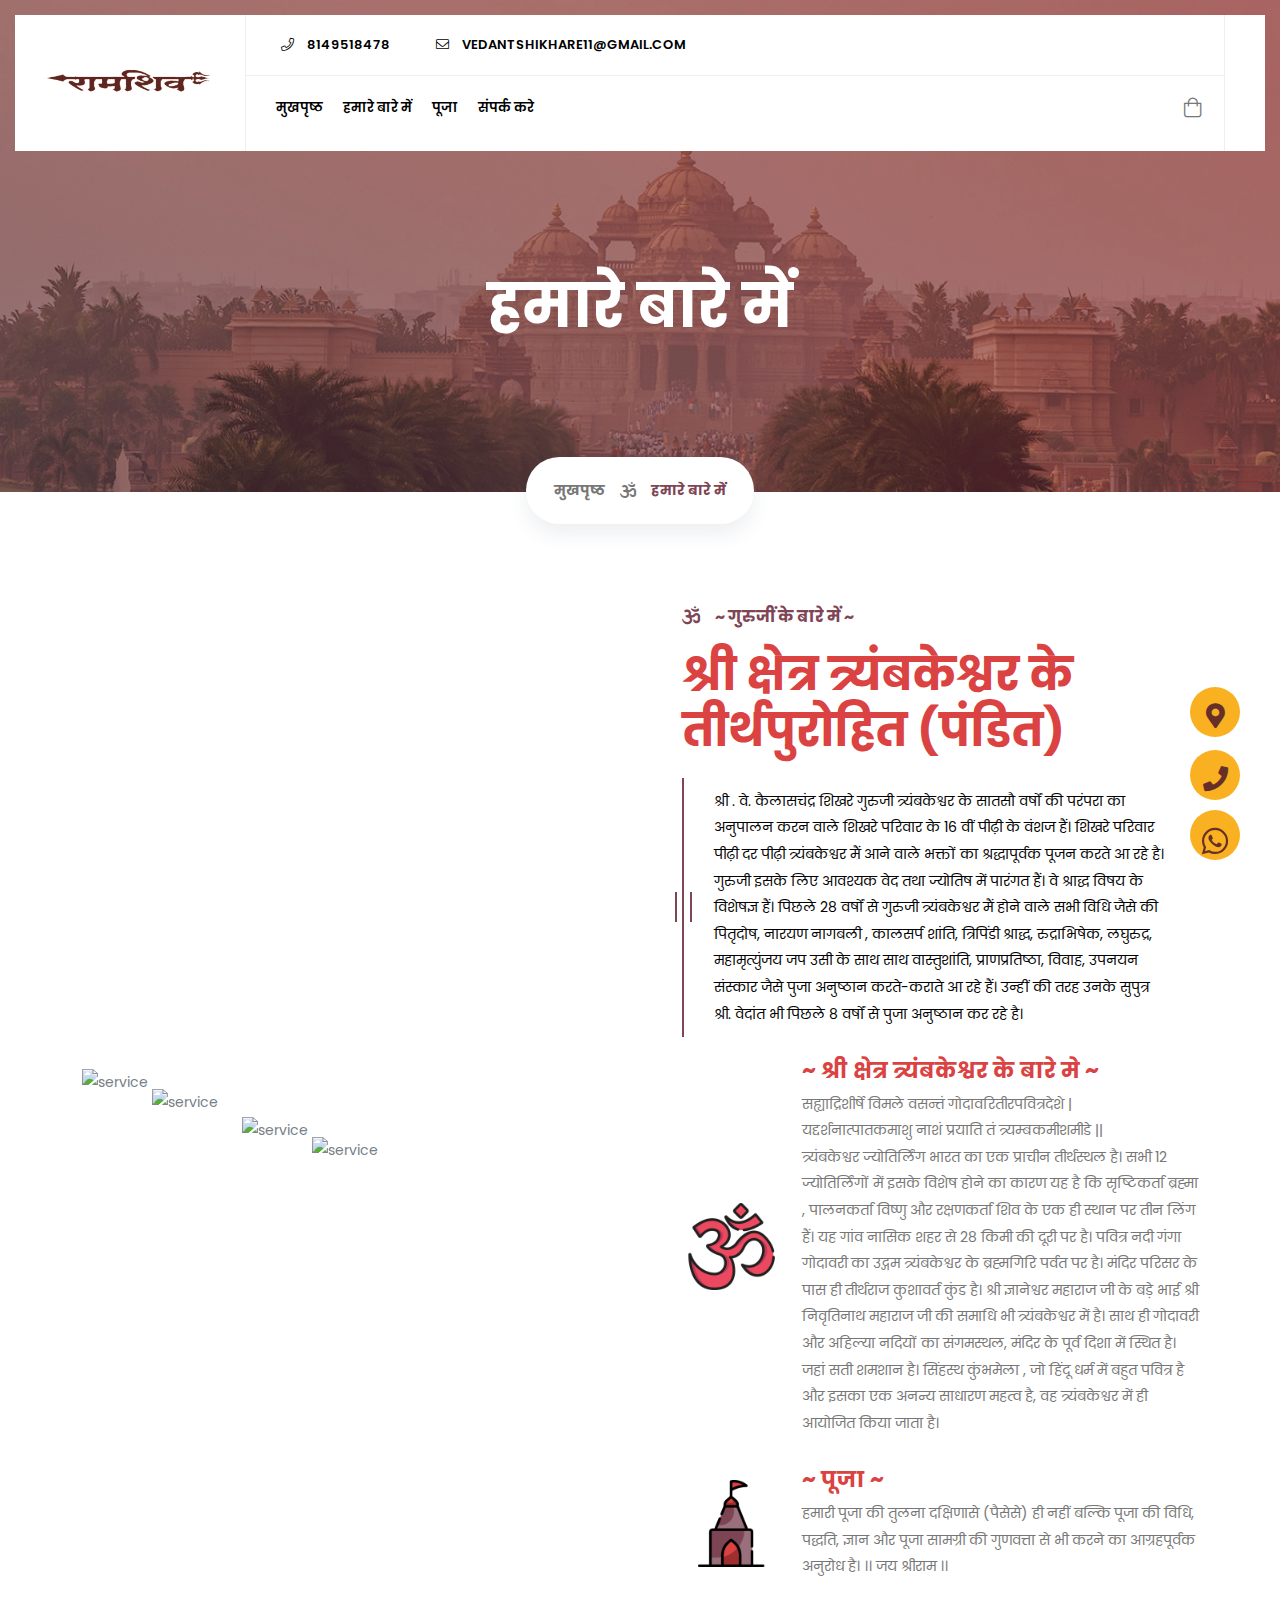
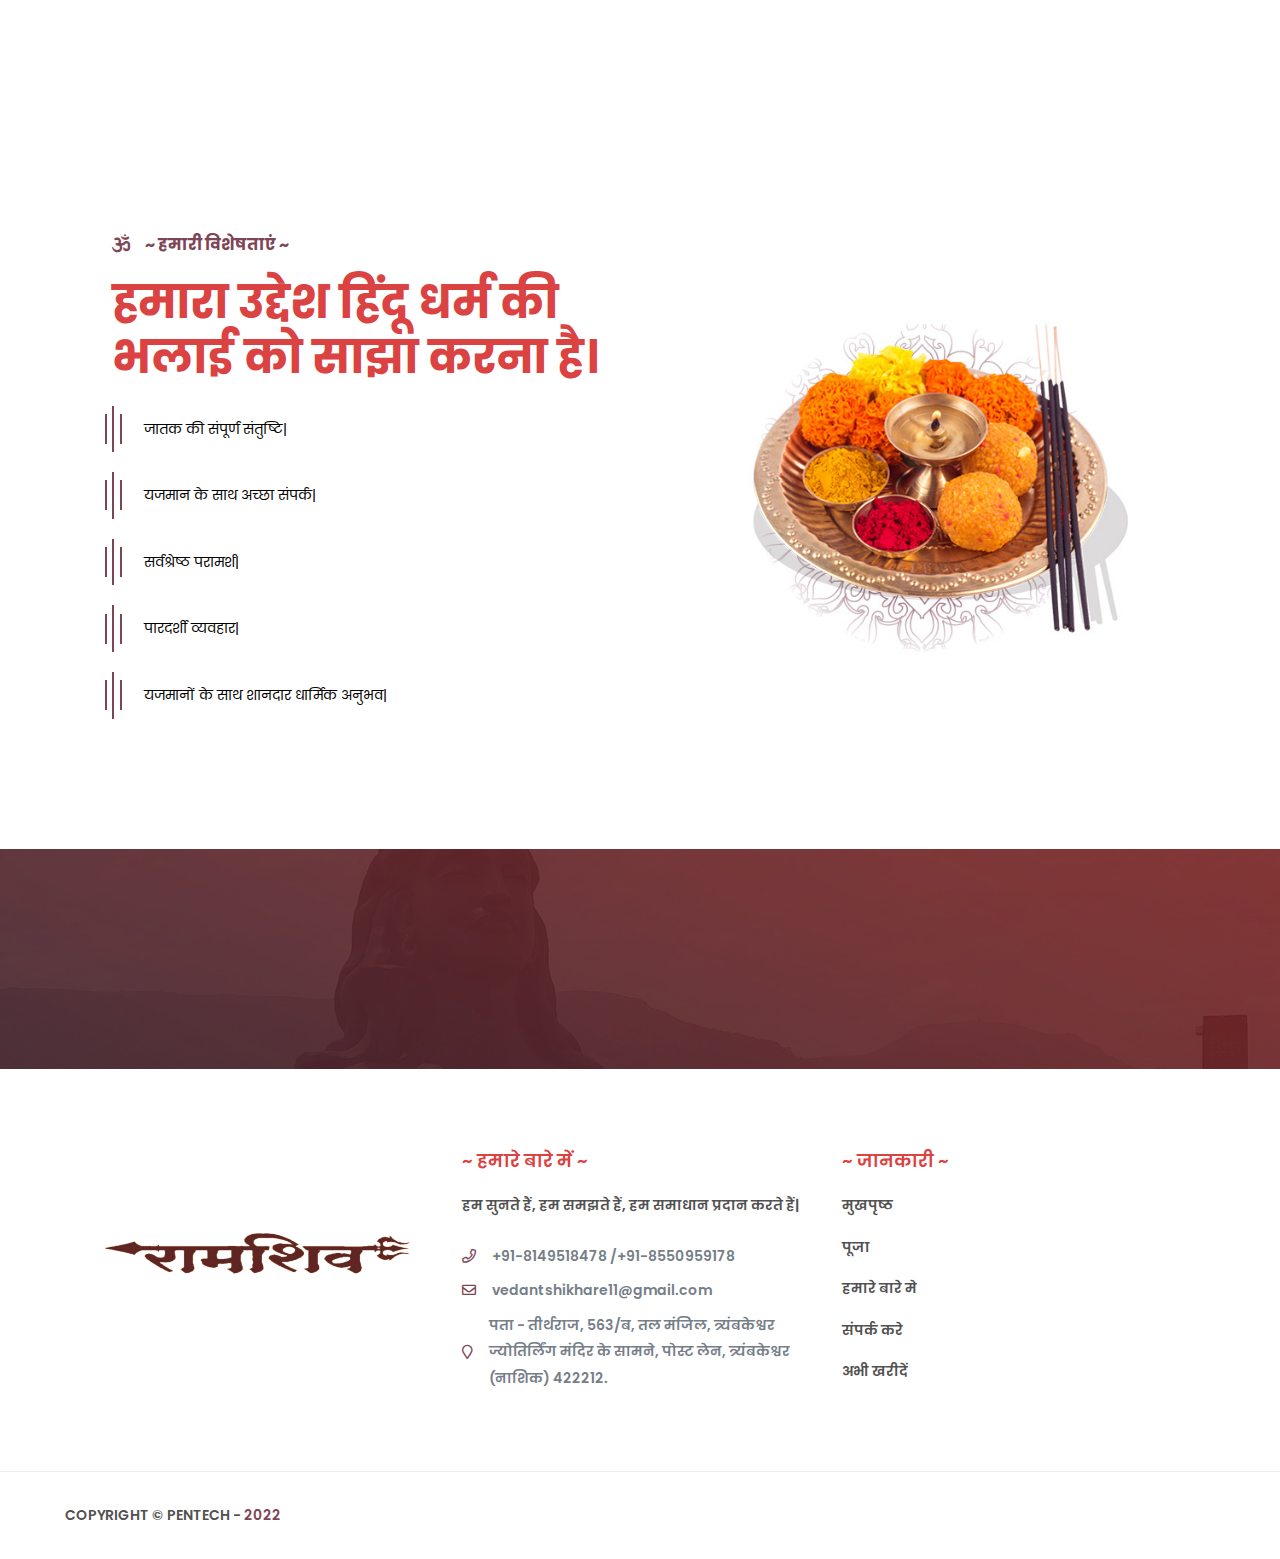
==== about-us.html @ 8e6f9774 "Add files via upload" ====
<!DOCTYPE html>
<html lang="en" dir="ltr">


<!-- Mirrored from metropolitanhost.com/themes/themeforest/html/maharatri/about-us.html by HTTrack Website Copier/3.x [XR&CO'2014], Fri, 28 Jan 2022 17:05:39 GMT -->
<head>

  <meta charset="utf-8">
  <meta name="viewport" content="width=device-width, initial-scale=1.0">
  <title>RamShiv</title>

  <!-- Favicon -->
  <link rel="icon" type="image/png" sizes="32x32" href="favicon.ico">

  <!-- partial:partial/__stylesheets.html -->
  <link rel="stylesheet" href="assets/css/plugins/bootstrap.min.css">
  <link rel="stylesheet" href="assets/css/plugins/animate.min.css">
  <link rel="stylesheet" href="assets/css/plugins/magnific-popup.css">
  <link rel="stylesheet" href="assets/css/plugins/slick.css">
  <link rel="stylesheet" href="assets/css/plugins/slick-theme.css">
  <link rel="stylesheet" href="assets/css/plugins/ion.rangeSlider.min.css">

  <!-- Icon Fonts -->
  <link rel="stylesheet" href="assets/fonts/flaticon/flaticon.css">
  <link rel="stylesheet" href="assets/css/plugins/font-awesome.min.css">
  <!-- Template Style sheet -->
  <link rel="stylesheet" href="assets/css/style.css">
  <link rel="stylesheet" href="assets/css/responsive.css">
  <script type="text/javascript">
    function googleTranslateElementInit() {
      new google.translate.TranslateElement({pageLanguage: 'en',includedLanguages: "hi,en,mr,bn,gu", layout: google.translate.TranslateElement.InlineLayout.SIMPLE}, 'google_translate_element');
    }
    </script>
    
    <script type="text/javascript" src="//translate.google.com/translate_a/element.js?cb=googleTranslateElementInit"></script>
  <!-- partial -->

</head>

<body>

  <!-- Preloader Start -->
  <div class="sigma_preloader">
    <img src="assets/img/indexHead.png" alt="preloader">
  </div>
  <!-- Preloader End -->

  <!-- partial:partial/__quickview.html -->
  <div class="modal fade sigma_quick-view-modal" id="quickViewModal" role="dialog" aria-hidden="true">
    <div class="modal-dialog modal-lg modal-dialog-centered" role="document">
      <div class="modal-content">
        <div class="modal-body">

          <div class="close-btn close-dark close" data-bs-dismiss="modal">
            <span></span>
            <span></span>
          </div>

          <div class="row">
            <div class="col-md-6">
              <div class="sigma_product-single-thumb">
                <img src="assets/img/products/new/1.jpg" alt="product">
              </div>
            </div>
            <div class="col-md-6">

              <div class="sigma_product-single-content">

                <h4 class="entry-title"> Koobay 14" Wooden Trousers Bottom Clips Hangers w Rose Gold. </h4>

                <div class="sigma_product-price">
                  <span>352$</span>
                  <span>245$</span>
                </div>

                <div class="sigma_rating-wrapper">
                  <div class="sigma_rating">
                    <i class="far fa-star active"></i>
                    <i class="far fa-star active"></i>
                    <i class="far fa-star active"></i>
                    <i class="far fa-star active"></i>
                    <i class="far fa-star"></i>
                  </div>
                  <span>255 Reviews</span>
                </div>

                <p> <strong class="me-2">Interested: <span>05</span></strong> <strong>Availablity: <span>In Stock</span></strong> </p>

                <p class="sigma_product-excerpt">All Religious Books are available in Temple Stores. Our mission is to share the Good of Hinduism, Loving, Faith and Serving.</p>

                <form class="sigma_product-atc-form">

                  <div class="sigma_product-variation-wrapper">
                    <div class="sigma_product-radio form-group">
                      <label>
                        <input type="radio" name="size" value="" checked>
                        <span>XS</span>
                      </label>
                      <label>
                        <input type="radio" name="size" value="">
                        <span>S</span>
                      </label>
                      <label>
                        <input type="radio" name="size" value="">
                        <span>M</span>
                      </label>
                      <label>
                        <input type="radio" name="size" value="">
                        <span>L</span>
                      </label>
                      <label>
                        <input type="radio" name="size" value="">
                        <span>XL</span>
                      </label>
                    </div>
                  </div>

                  <div class="qty-outter">
                    <a href="product-single.html" class="sigma_btn-custom secondary">Buy Now</a>
                    <div class="qty-inner">
                      <h6>Qty:</h6>
                      <div class="qty">
                        <span class="qty-subtract"><i class="fa fa-minus"></i></span>
                        <input type="text" name="qty" value="1">
                        <span class="qty-add"><i class="fa fa-plus"></i></span>
                      </div>
                    </div>
                  </div>

                </form>

                <!-- Post Meta Start -->
                <div class="sigma_post-single-meta">
                  <div class="sigma_post-single-meta-item sigma_post-share">
                    <h6>Share</h6>
                    <ul class="sigma_sm">
                      <li>
                        <a href="#">
                          <i class="fab fa-facebook-f"></i>
                        </a>
                      </li>
                      <li>
                        <a href="#">
                          <i class="fab fa-linkedin-in"></i>
                        </a>
                      </li>
                      <li>
                        <a href="#">
                          <i class="fab fa-twitter"></i>
                        </a>
                      </li>
                      <li>
                        <a href="#">
                          <i class="fab fa-youtube"></i>
                        </a>
                      </li>
                    </ul>
                  </div>
                  <div class="sigma_post-single-meta-item">
                    <div class="sigma_product-controls">
                      <a href="#" data-toggle="tooltip" title="Compare"> <i class="far fa-signal-4"></i> </a>
                      <a href="#" data-toggle="tooltip" title="Wishlist"> <i class="far fa-heart"></i> </a>
                    </div>
                  </div>
                </div>
                <!-- Post Meta End -->

              </div>

            </div>
          </div>

        </div>
      </div>
    </div>
  </div>
  <!-- partial -->

  <!-- partial:partia/__mobile-nav.html -->
  <aside class="sigma_aside sigma_aside-left">

    <a class="navbar-brand" href="index.html"> <img src="assets/img/logo.png" alt="logo"> </a>

    <!-- Menu -->
    <li class="menu-item menu-item-has-children d-flex align-items-center">
      <a href="#" class="m-0" id="google_translate_element"></a>
    </li>
    </ul>
  </div>
</div>
<div class="d-flex justify-content-left justify-content-lg-between">
  <ul class="navbar-nav">
    <li class="menu-item">
      <a href="index.html">मुखपृष्ठ</a>
      
    </li>
    <li class="menu-item"> <a href="about-us.html">हमारे बारे मे</a> 
    </li>

    <li class="menu-item">
      <a href="puja.html">पूजा </a>
    </li> 
    <li class="menu-item">
      <a href="contact-us.html">संपर्क करे </a>
    </li>
    <li class="menu-item">
      <a href="https://quicksell.co/s/--/rudraksha/fb6" target="_blank">अभी ख़रीदे </a>
    </li>
   
  </ul>

  </aside>
  <div class="sigma_aside-overlay aside-trigger-left"></div>
  <!-- partial -->

  <!-- partial:partia/__header.html -->
  <header class="sigma_header header-3 can-sticky header-absolute">

    <!-- Middle Header Start -->
    <div class="sigma_header-middle">
      <nav class="navbar">

        <!-- Logo Start -->
        <div class="sigma_logo-wrapper">
          <a class="navbar-brand" href="index.html">
            <img src="assets/img/logo.png" alt="logo">
          </a>
        </div>
        <!-- Logo End -->

        <!-- Menu -->
        <div class="sigma_header-inner">
          <div class="sigma_header-top">
            <div class="sigma_header-top-inner">
              <ul class="sigma_header-top-links">
                <li class="menu-item"> <a href="tel:+918149518478"> <i class="fal fa-phone"></i> 8149518478</a> </li>
                <li class="menu-item"> <a href="vedantshikhare11@gmail.com"> <i class="fal fa-envelope"></i> vedantshikhare11@gmail.com</a> </li>
              </ul>
              
                <li class="menu-item menu-item-has-children d-flex align-items-center">
                  <a href="#" class="m-0" id="google_translate_element"></a>
                </li>
              </ul>
            </div>
          </div>
          <div class="d-flex justify-content-center justify-content-lg-between">
            <ul class="navbar-nav">
              <li class="menu-item">
                <a href="index.html">मुखपृष्ठ</a>
                
              </li>
              <li class="menu-item"> <a href="about-us.html">
                हमारे बारे में</a> 
              </li>
          
              <li class="menu-item">
                <a href="puja.html">पूजा</a>
              </li> 
              <li class="menu-item">
                <a href="contact-us.html">संपर्क करे</a>
              </li>
            </ul>
            <div class="sigma_header-controls style-2 p-0 border-0">
            <ul class="sigma_header-controls-inner pe-3">

              <li class="sigma_header-cart style-2">
                <a href="https://quicksell.co/s/--/rudraksha/fb6" target="_blank"> <i class="fal fa-shopping-bag"></i> </a>
              </li>
            </ul>
          </div>
          </div>
        </div>
        <!-- Controls -->
        <div class="sigma_header-controls style-2">

          <a href="donation.html" class="sigma_btn-custom"> Donate Here</a>

          <ul class="sigma_header-controls-inner">
            <!-- Mobile Toggler -->
            <li class="aside-toggler style-2 aside-trigger-left">
              <span></span>
              <span></span>
              <span></span>
              <span></span>
              <span></span>
              <span></span>
              <span></span>
              <span></span>
              <span></span>
            </li>
          </ul>

        </div>

      </nav>
    </div>
    <!-- Middle Header End -->

  </header>
  <!-- partial -->


  <!-- partial:partia/__subheader.html -->
  <div class="sigma_subheader dark-overlay dark-overlay-2" style="background-image: url(assets/img/subheader.jpg)">

    <div class="container">
      <div class="sigma_subheader-inner">
        <div class="sigma_subheader-text">
          <h1>हमारे बारे में</h1>
        </div>
        <nav aria-label="breadcrumb">
          <ol class="breadcrumb">
            <li class="breadcrumb-item"><a class="btn-link" href="#">मुखपृष्ठ</a></li>
            <li class="breadcrumb-item active" aria-current="page">हमारे बारे में</li>
          </ol>
        </nav>
      </div>
    </div>

  </div>
  <!-- partial -->

  <!-- About Start -->
  <section class="section">
    <div class="container">

      <div class="row align-items-center">
        <div class="col-lg-6 d-none d-lg-block">
          <div class="sigma_img-box">
            <div class="row">
              <div class="col-lg-6">
                <img src="assets/img/service/details/2.jpg" alt="service">
                <img class="ms-0" src="assets/img/service/details/t2.jpeg" alt="service">
              </div>
              <div class="col-lg-6 mt-0 mt-lg-5">
                <img src="assets/img/service/details/t1.jpeg" alt="service">
                <img class="ms-0" src="assets/img/service/details/t4.jpeg" alt="service">
              </div>
              <!-- <div class="col-lg-6 mt-0 mt-lg-5">
                <img src="assets/img/service/details/t5.jpeg" alt="service">
                <img class="ms-0" src="assets/img/service/details/t6.jpeg" alt="service">
              </div>
              <div class="col-lg-6 mt-0 mt-lg-5">
                <img src="assets/img/service/details/t7.jpeg" alt="service">
                <img class="ms-0" src="assets/img/service/details/t8.jpeg" alt="service">
              </div>
              <div class="col-lg-6 mt-0 mt-lg-5">
                <img src="assets/img/service/details/t8.jpeg" alt="service">
                <img class="ms-0" src="assets/img/service/details/t9.jpeg" alt="service">
              </div>
              <div class="col-lg-6 mt-0 mt-lg-5">
                <img src="assets/img/service/details/t10.jpeg" alt="service">
                <img class="ms-0" src="assets/img/service/details/2.jpg" alt="service">
              </div> -->
            </div>
          </div>
        </div>
        <div class="col-lg-6">
          <div class="me-lg-30">
            <div class="section-title mb-0 text-start">
              <p class="subtitle">~ गुरुजीं के बारे में ~</p>
              <h4 class="title">श्री क्षेत्र त्र्यंबकेश्वर के तीर्थपुरोहित (पंडित)
              </h4>
            </div>
            <p class="blockquote bg-transparent">श्री . वे. कैलासचंद्र शिखरे गुरुजी त्र्यंबकेश्वर के सातसौ वर्षों की परंपरा का अनुपालन करन वाले शिखरे परिवार के 16 वीं पीढ़ी के वंशज हैं। 
                                                 शिखरे परिवार पीढ़ी दर पीढ़ी त्र्यंबकेश्वर मैं आने वाले भक्तों का श्रद्धापूर्वक पूजन करते आ रहे है। 
                                                 गुरुजी इसके लिए आवश्यक वेद  तथा ज्योतिष में पारंगत हैं। वे श्राद्ध विषय के विशेषज्ञ हैं। 
                                                 पिछले 28 वर्षों से गुरुजी त्र्यंबकेश्वर मैं होने वाले सभी विधि जैसे की पितृदोष, नारयण नागबली , कालसर्प शांति, त्रिपिंडी श्राद्ध, रुद्राभिषेक, लघुरुद्र, महामृत्युंजय जप उसी के साथ साथ वास्तुशांति, प्राणप्रतिष्ठा, विवाह, उपनयन संस्कार जैसे पुजा अनुष्ठान करते-कराते आ रहे हैं। उन्हीं की तरह उनके सुपुत्र श्री. वेदांत भी पिछले 8 वर्षों से पुजा अनुष्ठान कर रहे है। </p>
            <div class="sigma_icon-block icon-block-3">
              <div class="icon-wrapper">
                <img src="assets/img/textures/icons/1.png" alt="">
              </div>
              <div class="sigma_icon-block-content">
                <h5> ~ श्री क्षेत्र त्र्यंबकेश्वर के बारे मे ~ </h5>
                <p>सह्याद्रिशीर्षे विमले वसन्तं गोदावरितीरपवित्रदेशे |</p>
                <p>यद्दर्शनात्पातकमाशु नाशं प्रयाति तं त्र्यम्बकमीशमीडे ||</p>
                <p>त्र्यंबकेश्वर ज्योतिर्लिंग भारत का एक प्राचीन तीर्थस्थल है। सभी 12 ज्योतिर्लिंगों में इसके विशेष होने का कारण यह है कि सृष्टिकर्ता ब्रह्मा , पालनकर्ता विष्णु और रक्षणकर्ता शिव के एक  ही स्थान पर तीन लिंग हैं। यह गांव नासिक शहर से 28 किमी की दूरी  पर है। पवित्र  नदी गंगा गोदावरी का उद्गम त्र्यंबकेश्वर के ब्रह्मगिरि पर्वत पर है।  मंदिर परिसर के पास ही  तीर्थराज कुशावर्त कुंड है।  श्री ज्ञानेश्वर महाराज जी के बड़े भाई श्री निवृतिनाथ महाराज जी की समाधि भी त्र्यंबकेश्वर में है। साथ ही गोदावरी और अहिल्या नदियों का संगमस्थल,  मंदिर के पूर्व दिशा में स्थित है। जहां सती शमशान है। सिंहस्थ कुंभमेला , जो हिंदू धर्म में बहुत पवित्र है और इसका एक अनन्य साधारण महत्व है, वह त्र्यंबकेश्वर में ही आयोजित किया जाता है।
                </p>
              </div>
            </div>
            <div class="sigma_icon-block icon-block-3">
              <div class="icon-wrapper">
                <img src="assets/img/textures/icons/2.png" alt="">
              </div>
              <div class="sigma_icon-block-content">
                <h5> ~ पूजा ~ </h5>
                <p>
                  हमारी पूजा की तुलना दक्षिणासे (पैसेसे) ही नहीं बल्कि पूजा की  विधि, पद्धति, ज्ञान और पूजा सामग्री की गुणवत्ता से भी करने का आग्रहपूर्वक अनुरोध है। 
                  ।। जय श्रीराम ।।
                   </p>
              </div>
            </div>
          </div>
        </div>
      </div>

    </div>
  </section>
  <!-- About End -->

  <!-- History Start -->
 <!-- <div class="section light-bg">
    <div class="container">

      <div class="sigma_timeline">

        <div class="row g-0 justify-content-end justify-content-md-around align-items-start sigma_timeline-nodes">
          <div class="col-12 col-md-5 order-3 order-md-1 sigma_timeline-content">
            <h4>Some Important Life Lessons From Bhagwat Gita</h4>
            <p>Temple is a place where Hindu worship our Bhagwan Ram, Shiva, Vishnu, Krishna etc. Proin eget tortor industry's standard dummy text ever since the 1500s, when an unknown printer took a galley of type, People ask questions related to Hinduism.
              specimen book. </p>
          </div>
          <div class="col-2 col-sm-1 px-md-3 order-2 sigma_timeline-image text-md-center">
            <i class="far fa-circle"></i>
          </div>
          <div class="col-12 col-md-5 order-1 order-md-3 pb-3 sigma_timeline-date">
            <span>2019</span><br><span class="sigma_timeline-month">JUN 1</span>
          </div>
        </div>
        <div class="row g-0 justify-content-end justify-content-md-around align-items-start sigma_timeline-nodes">
          <div class="col-12 col-md-5 order-3 order-md-1 sigma_timeline-content">
            <h4>People ask questions related to Hinduism</h4>
            <p>People ask questions related to Hinduism. Temple is a place where Hindu worship our Bhagwan Ram, Shiva, Vishnu, Krishna etc. Proin eget tortor industry's standard dummy text ever since the 1500s, when an unknown</p>
          </div>
          <div class="col-2 col-sm-1 px-md-3 order-2 sigma_timeline-image text-md-center">
            <i class="far fa-circle"></i>
          </div>
          <div class="col-12 col-md-5 order-1 order-md-3 pb-3 sigma_timeline-date">
            <span>2020</span><br><span class="sigma_timeline-month">JUN 1</span>
          </div>
        </div>
        <div class="row g-0 justify-content-end justify-content-md-around align-items-start sigma_timeline-nodes">
          <div class="col-12 col-md-5 order-3 order-md-1 sigma_timeline-content">
            <h4>Some Important Life Lessons From Bhagwat Gita</h4>
            <p>Temple is a place where Hindu worship our Bhagwan Ram, Shiva, Vishnu, Krishna etc. Proin eget tortor industry's standard dummy text ever since the 1500s, when an unknown printer took a galley of type, People ask questions related to Hinduism.
              specimen book. </p>
          </div>
          <div class="col-2 col-sm-1 px-md-3 order-2 sigma_timeline-image text-md-center">
            <i class="far fa-circle"></i>
          </div>
          <div class="col-12 col-md-5 order-1 order-md-3 pb-3 sigma_timeline-date">
            <span>2022</span><br><span class="sigma_timeline-month">JUN 1</span>
          </div>
        </div>
        <div class="row g-0 justify-content-end justify-content-md-around align-items-start sigma_timeline-nodes">
          <div class="col-12 col-md-5 order-3 order-md-1 sigma_timeline-content">
            <h4>People ask questions related to Hinduism</h4>
            <p>People ask questions related to Hinduism. Temple is a place where Hindu worship our Bhagwan Ram, Shiva, Vishnu, Krishna etc. Proin eget tortor industry's standard dummy text ever since the 1500s, when an unknown</p>
          </div>
          <div class="col-2 col-sm-1 px-md-3 order-2 sigma_timeline-image text-md-center">
            <i class="far fa-circle"></i>
          </div>
          <div class="col-12 col-md-5 order-1 order-md-3 pb-3 sigma_timeline-date">
            <span>2022</span><br><span class="sigma_timeline-month">JUN 1</span>
          </div>
        </div>

      </div>

    </div>
  </div>-->
  <!-- History End -->

  <!-- About Start -->
  <section class="section">
    <div class="container">

      <div class="row align-items-center">

        <div class="col-lg-6">
          <div class="me-lg-30">
            <div class="section-title mb-0 text-start">
              <p class="subtitle">~ हमारी विशेषताएं ~</p>
              <h4 class="title">
                हमारा उद्देश हिंदू धर्म की भलाई को साझा करना है।</h4>
            </div>
            <p class="blockquote bg-transparent"> जातक की संपूर्ण संतुष्टि| </p>
            <p class="blockquote bg-transparent"> यजमान के साथ अच्छा संपर्क| </p>
            <p class="blockquote bg-transparent"> सर्वश्रेष्ठ परामर्श| </p>
            <p class="blockquote bg-transparent"> पारदर्शी व्यवहार| </p>
            <p class="blockquote bg-transparent"> यजमानों के साथ शानदार धार्मिक अनुभव| </p>

            <!-- <ul class="nav nav-tabs" id="myTab" role="tablist">
              <li class="nav-item">
                <a class="nav-link active" id="home-tab" data-bs-toggle="tab" href="#home" role="tab" aria-controls="home" aria-selected="true"> <i class="fas fa-tshirt"></i> ~ पुजन अनुष्ठान के लिए लगन वाले धार्मिक वस्त्र ~ </a>
              </li> -->
             <!-- <li class="nav-item">
                <a class="nav-link" id="profile-tab" data-bs-toggle="tab" href="#profile" role="tab" aria-controls="profile" aria-selected="false"> <i class="far fa-church"></i> Temple</a>
              </li>
              <li class="nav-item">
                <a class="nav-link" id="contact-tab" data-bs-toggle="tab" href="#contact" role="tab" aria-controls="contact" aria-selected="false"> <i class="far fa-user"></i> Pandit</a>
              </li>-->
            <!-- </ul> -->

            <!-- <div class="tab-content" id="myTabContent">
              <div class="tab-pane fade show active" id="home" role="tabpanel" aria-labelledby="home-tab">
                <p>
                
                <p><b>पुरुषों के लिए - धोती, टॉवेल, अंडरवेअर, बनियान (धोती सफेद होनी चाहिए ।)</b> </p> 
                <p><b>महिलाओ के लिए - साड़ी, पेटिकोट, ब्लाउज़ (साड़ी का रंग काला या सफेद न हों ।)</b> </p>
                </p>
              </div> -->
             <!--<div class="tab-pane fade" id="profile" role="tabpanel" aria-labelledby="profile-tab">
                <p>
                  Our mission is to share the Good of Hinduism, Loving, Faith and Serving. People ask questions related to Hinduism. Temple is a place where Hindu worship our Bhagwan Ram, Shiva, Vishnu, Krishna etc. Proin eget tortor industry's standard dummy text ever
                </p>
              </div>
              <div class="tab-pane fade" id="contact" role="tabpanel" aria-labelledby="contact-tab">
                <p>
                  Our mission is to share the Good of Hinduism, Loving, Faith and Serving. People ask questions related to Hinduism. Temple is a place where Hindu worship our Bhagwan Ram, Shiva, Vishnu, Krishna etc. Proin eget tortor industry's standard dummy text ever
                </p>
              </div>--> 
            <!-- </div> -->

          </div>
        </div>

        <div class="col-lg-6">
          <img src="assets/img/about.jpg" alt="about">
        </div>

      </div>

    </div>
  </section>
  <!-- About End -->

  <!-- Form Start -->
 <div class="section dark-overlay dark-overlay-3 bg-cover bg-center bg-norepeat" style="background-image: url(assets/img/bg1.jpg)">
    <div class="container">
      <div class="row align-items-center">
        <div class="col-lg-6 mb-lg-30">
          <form method="post">
          <!--  <div class="form-row">
              <div class="col-lg-6">
                <div class="form-group">
                  <i class="far fa-user"></i>
                  <input type="text" class="form-control transparent" placeholder="First Name" name="fname" value="">
                </div>
              </div>
              <div class="col-lg-6">
                <div class="form-group">
                  <i class="far fa-user"></i>
                  <input type="text" class="form-control transparent" placeholder="Last Name" name="lname" value="">
                </div>
              </div>
              <div class="col-lg-6">
                <div class="form-group">
                  <i class="far fa-pencil"></i>
                  <input type="text" class="form-control transparent" placeholder="Subject" name="subject" value="">
                </div>
              </div>
              <div class="col-lg-6">
                <div class="form-group">
                  <i class="far fa-envelope"></i>
                  <input type="text" class="form-control transparent" placeholder="Email Address" name="email" value="">
                </div>
              </div>
              <div class="col-lg-12">
                <div class="form-group">
                  <textarea name="message" class="form-control transparent" placeholder="Enter Message" rows="4"></textarea>
                </div>
              </div>
              <div class="col-lg-12">
                <button type="submit" class="sigma_btn-custom d-block w-100" name="button"> Get a Quote <i class="far fa-arrow-right"></i> </button>
              </div>
            </div>-->
          </form>
        </div>
       <!-- <div class="col-lg-6">
          <div class="row">
            <div class="col-lg-6">
              <div class="sigma_client">
                <img src="assets/img/clients/1.png" alt="client">
              </div>
            </div>
            <div class="col-lg-6">
              <div class="sigma_client">
                <img src="assets/img/clients/2.png" alt="client">
              </div>
            </div>
            <div class="col-lg-6">
              <div class="sigma_client">
                <img src="assets/img/clients/3.png" alt="client">
              </div>
            </div>
            <div class="col-lg-6">
              <div class="sigma_client">
                <img src="assets/img/clients/4.png" alt="client">
              </div>
            </div>
            <div class="col-lg-6">
              <div class="sigma_client">
                <img src="assets/img/clients/5.png" alt="client">
              </div>
            </div>
            <div class="col-lg-6">
              <div class="sigma_client">
                <img src="assets/img/clients/6.png" alt="client">
              </div>
            </div>
          </div>
        </div>-->
      </div>
    </div>
  </div>
  <!-- Form End -->

  <!-- Blog Start -->

  <!-- Blog End -->

  <!-- partial:partia/__footer.html -->
  <footer class="sigma_footer footer-2">

    <!-- Middle Footer -->
    <div class="sigma_footer-middle">
      <div class="container">
        <div class="row">
          <div class="col-xl-4 col-lg-4 col-md-2 col-sm-12 footer-widget widget-recent-posts">
            <div class="sigma_footer-logo">
              <img src="assets/img/logo.png" alt="logo">
            </div>
          </div>
          <div class="col-xl-4 col-lg-4 col-md-4 col-sm-12 footer-widget">
            <h5 class="widget-title">~ हमारे बारे में ~</h5>
            <p class="mb-4">हम सुनते हैं, हम समझते हैं, हम समाधान प्रदान करते हैं| </p>
            <div class="d-flex align-items-center justify-content-md-start justify-content-center">
              <i class="far fa-phone custom-primary me-3"></i>
              <span>+91-8149518478 / </span>
                <span> +91-8550959178</span>
            </div>
            <div class="d-flex align-items-center justify-content-md-start justify-content-center mt-2">
              <i class="far fa-envelope custom-primary me-3"></i>
              <span>vedantshikhare11@gmail.com</span>
            </div>
            <div class="d-flex align-items-center justify-content-md-start justify-content-center mt-2">
              <i class="far fa-map-marker custom-primary me-3"></i>
              <span>पता -
                तीर्थराज, 563/ब, तल मंजिल,
                त्र्यंबकेश्वर ज्योतिर्लिंग मंदिर के सामने,
                पोस्ट लेन, त्र्यंबकेश्वर (नाशिक)
                422212.
                </span>
            </div>
          </div>
          <div class="col-xl-2 col-lg-2 col-md-4 col-sm-12 footer-widget">
            <h5 class="widget-title">
             ~ जानकारी ~</h5>
            <ul>
              <li> <a href="index.html">मुखपृष्ठ</a> </li>
              <li> <a href="puja.html">पूजा</a> </li>
              <li> <a href="about-us.html">हमारे बारे मे</a> </li>
              <li> <a href="contact-us.html">संपर्क करे</a> </li>
              <li> <a href="https://quicksell.co/s/--/rudraksha/fb6" target="_blank">
                अभी खरीदें</a> </li>
            </ul>
          </div>
          
        </div>
      </div>
    </div>

    <!-- Footer Bottom -->
    <div class="sigma_footer-bottom">
      <div class="container-fluid">
        <div class="sigma_footer-copyright">
          <p> Copyright © Pentech - <a href="#" class="custom-primary">2022</a> </p>
        </div>
       <!-- <ul class="sigma_sm square light">
          <li>
            <a href="#">
              <i class="fab fa-facebook-f"></i>
            </a>
          </li>
          <li>
            <a href="#">
              <i class="fab fa-linkedin-in"></i>
            </a>
          </li>
          <li>
            <a href="#">
              <i class="fab fa-twitter"></i>
            </a>
          </li>
          <li>
            <a href="#">
              <i class="fab fa-youtube"></i>
            </a>
          </li>
        </ul>-->
      </div>
    </div>

  </footer>
  <!-- partial -->

  <!-- partial:partia/__scripts.html -->
  <script src="assets/js/plugins/jquery-3.4.1.min.js"></script>
  <script src="assets/js/plugins/popper.min.js"></script>
  <script src="assets/js/plugins/bootstrap.min.js"></script>
  <script src="assets/js/plugins/imagesloaded.min.js"></script>
  <script src="assets/js/plugins/jquery.magnific-popup.min.js"></script>
  <script src="assets/js/plugins/jquery.countdown.min.js"></script>
  <script src="assets/js/plugins/jquery.waypoints.min.js"></script>
  <script src="assets/js/plugins/jquery.counterup.min.js"></script>
  <script src="assets/js/plugins/jquery.zoom.min.js"></script>
  <script src="assets/js/plugins/jquery.inview.min.js"></script>
  <script src="assets/js/plugins/jquery.event.move.js"></script>
  <script src="assets/js/plugins/wow.min.js"></script>
  <script src="assets/js/plugins/isotope.pkgd.min.js"></script>
  <script src="assets/js/plugins/slick.min.js"></script>
  <script src="assets/js/plugins/ion.rangeSlider.min.js"></script>

  <script src="assets/js/main.js"></script>
  <!-- partial -->
  <a href='https://www.google.com/maps/place/Ramshiv+Pooja+Kendra/@19.9349672,73.5306073,16z/data=!4m5!3m4!1s0x3bddf5924b88662f:0x3f232b637b468028!8m2!3d19.9329749!4d73.5307652?hl=en-in' class="float2" target="_blank">
    <i class="fas fa-map-marker-alt my-float"></i>
    </a> 
     
  <a href='tel:+91-8149518478' class="float1" target="_blank">
    <i class="fas fa-phone my-float"></i>
    </a> 
  <a href='https://wa.me/+91-8149518478' class="float" target="_blank">
    <i class="fab fa-whatsapp my-float"></i>
    <!-- <i class="fab fa-whatsapp my-float"></i> -->
    <script>
      function gotowhatsapp() {
          
          var name = document.getElementById("name").value;
          var email = document.getElementById("email").value;
          var message = document.getElementById("message").value;
          var url = "https://wa.me/+918149518478?text=" 
          + "Name : " + name + "%0a"
          + "Email : " + email + "%0a"
          + "Message : " + message ;
      
          window.open(url, '_blank').focus();
      }
      </script>
</body>


<!-- Mirrored from metropolitanhost.com/themes/themeforest/html/maharatri/about-us.html by HTTrack Website Copier/3.x [XR&CO'2014], Fri, 28 Jan 2022 17:05:43 GMT -->
</html>
---- assets/css/plugins/ion.rangeSlider.min.css ----
/*!Ion.RangeSlider, 2.3.1, © Denis Ineshin, 2010 - 2019, IonDen.com, Build date: 2019-12-19 16:51:02*/.irs{position:relative;display:block;-webkit-touch-callout:none;-webkit-user-select:none;-khtml-user-select:none;-moz-user-select:none;-ms-user-select:none;user-select:none;font-size:12px;font-family:Arial,sans-serif}.irs-line{position:relative;display:block;overflow:hidden;outline:none !important}.irs-bar{position:absolute;display:block;left:0;width:0}.irs-shadow{position:absolute;display:none;left:0;width:0}.irs-handle{position:absolute;display:block;box-sizing:border-box;cursor:default;z-index:1}.irs-handle.type_last{z-index:2}.irs-min,.irs-max{position:absolute;display:block;cursor:default}.irs-min{left:0}.irs-max{right:0}.irs-from,.irs-to,.irs-single{position:absolute;display:block;top:0;left:0;cursor:default;white-space:nowrap}.irs-grid{position:absolute;display:none;bottom:0;left:0;width:100%;height:20px}.irs-with-grid .irs-grid{display:block}.irs-grid-pol{position:absolute;top:0;left:0;width:1px;height:8px;background:#000}.irs-grid-pol.small{height:4px}.irs-grid-text{position:absolute;bottom:0;left:0;white-space:nowrap;text-align:center;font-size:9px;line-height:9px;padding:0 3px;color:#000}.irs-disable-mask{position:absolute;display:block;top:0;left:-1%;width:102%;height:100%;cursor:default;background:rgba(0,0,0,0);z-index:2}.lt-ie9 .irs-disable-mask{background:#000;filter:alpha(opacity=0);cursor:not-allowed}.irs-disabled{opacity:.4}.irs-hidden-input{position:absolute !important;display:block !important;top:0 !important;left:0 !important;width:0 !important;height:0 !important;font-size:0 !important;line-height:0 !important;padding:0 !important;margin:0 !important;overflow:hidden;outline:none !important;z-index:-9999 !important;background:none !important;border-style:solid !important;border-color:transparent !important}.irs--flat{height:40px}.irs--flat.irs-with-grid{height:60px}.irs--flat .irs-line{top:25px;height:12px;background-color:#e1e4e9;border-radius:4px}.irs--flat .irs-bar{top:25px;height:12px;background-color:#ed5565}.irs--flat .irs-bar--single{border-radius:4px 0 0 4px}.irs--flat .irs-shadow{height:1px;bottom:16px;background-color:#e1e4e9}.irs--flat .irs-handle{top:22px;width:16px;height:18px;background-color:transparent}.irs--flat .irs-handle>i:first-child{position:absolute;display:block;top:0;left:50%;width:2px;height:100%;margin-left:-1px;background-color:#da4453}.irs--flat .irs-handle.state_hover>i:first-child,.irs--flat .irs-handle:hover>i:first-child{background-color:#a43540}.irs--flat .irs-min,.irs--flat .irs-max{top:0;padding:1px 3px;color:#999;font-size:10px;line-height:1.333;text-shadow:none;background-color:#e1e4e9;border-radius:4px}.irs--flat .irs-from,.irs--flat .irs-to,.irs--flat .irs-single{color:white;font-size:10px;line-height:1.333;text-shadow:none;padding:1px 5px;background-color:#ed5565;border-radius:4px}.irs--flat .irs-from:before,.irs--flat .irs-to:before,.irs--flat .irs-single:before{position:absolute;display:block;content:"";bottom:-6px;left:50%;width:0;height:0;margin-left:-3px;overflow:hidden;border:3px solid transparent;border-top-color:#ed5565}.irs--flat .irs-grid-pol{background-color:#e1e4e9}.irs--flat .irs-grid-text{color:#999}.irs--big{height:55px}.irs--big.irs-with-grid{height:70px}.irs--big .irs-line{top:33px;height:12px;background-color:white;background:linear-gradient(to bottom, #ddd -50%, white 150%);border:1px solid #ccc;border-radius:12px}.irs--big .irs-bar{top:33px;height:12px;background-color:#92bce0;border:1px solid #428bca;background:linear-gradient(to bottom, #ffffff 0%, #428bca 30%, #b9d4ec 100%);box-shadow:inset 0 0 1px 1px rgba(255,255,255,0.5)}.irs--big .irs-bar--single{border-radius:12px 0 0 12px}.irs--big .irs-shadow{height:1px;bottom:16px;background-color:rgba(66,139,202,0.5)}.irs--big .irs-handle{top:25px;width:30px;height:30px;border:1px solid rgba(0,0,0,0.3);background-color:#cbcfd5;background:linear-gradient(to bottom, white 0%, #B4B9BE 30%, white 100%);box-shadow:1px 1px 2px rgba(0,0,0,0.2),inset 0 0 3px 1px white;border-radius:30px}.irs--big .irs-handle.state_hover,.irs--big .irs-handle:hover{border-color:rgba(0,0,0,0.45);background-color:#939ba7;background:linear-gradient(to bottom, white 0%, #919BA5 30%, white 100%)}.irs--big .irs-min,.irs--big .irs-max{top:0;padding:1px 5px;color:white;text-shadow:none;background-color:#9f9f9f;border-radius:3px}.irs--big .irs-from,.irs--big .irs-to,.irs--big .irs-single{color:white;text-shadow:none;padding:1px 5px;background-color:#428bca;background:linear-gradient(to bottom, #428bca 0%, #3071a9 100%);border-radius:3px}.irs--big .irs-grid-pol{background-color:#428bca}.irs--big .irs-grid-text{color:#428bca}.irs--modern{height:55px}.irs--modern.irs-with-grid{height:55px}.irs--modern .irs-line{top:25px;height:5px;background-color:#d1d6e0;background:linear-gradient(to bottom, #e0e4ea 0%, #d1d6e0 100%);border:1px solid #a3adc1;border-bottom-width:0;border-radius:5px}.irs--modern .irs-bar{top:25px;height:5px;background:#20b426;background:linear-gradient(to bottom, #20b426 0%, #18891d 100%)}.irs--modern .irs-bar--single{border-radius:5px 0 0 5px}.irs--modern .irs-shadow{height:1px;bottom:21px;background-color:rgba(209,214,224,0.5)}.irs--modern .irs-handle{top:37px;width:12px;height:13px;border:1px solid #a3adc1;border-top-width:0;box-shadow:1px 1px 1px rgba(0,0,0,0.1);border-radius:0 0 3px 3px}.irs--modern .irs-handle>i:nth-child(1){position:absolute;display:block;top:-4px;left:1px;width:6px;height:6px;border:1px solid #a3adc1;background:white;transform:rotate(45deg)}.irs--modern .irs-handle>i:nth-child(2){position:absolute;display:block;box-sizing:border-box;top:0;left:0;width:10px;height:12px;background:#e9e6e6;background:linear-gradient(to bottom, white 0%, #e9e6e6 100%);border-radius:0 0 3px 3px}.irs--modern .irs-handle>i:nth-child(3){position:absolute;display:block;box-sizing:border-box;top:3px;left:3px;width:4px;height:5px;border-left:1px solid #a3adc1;border-right:1px solid #a3adc1}.irs--modern .irs-handle.state_hover,.irs--modern .irs-handle:hover{border-color:#7685a2;background:#c3c7cd;background:linear-gradient(to bottom, #ffffff 0%, #919ba5 30%, #ffffff 100%)}.irs--modern .irs-handle.state_hover>i:nth-child(1),.irs--modern .irs-handle:hover>i:nth-child(1){border-color:#7685a2}.irs--modern .irs-handle.state_hover>i:nth-child(3),.irs--modern .irs-handle:hover>i:nth-child(3){border-color:#48536a}.irs--modern .irs-min,.irs--modern .irs-max{top:0;font-size:10px;line-height:1.333;text-shadow:none;padding:1px 5px;color:white;background-color:#d1d6e0;border-radius:5px}.irs--modern .irs-from,.irs--modern .irs-to,.irs--modern .irs-single{font-size:10px;line-height:1.333;text-shadow:none;padding:1px 5px;background-color:#20b426;color:white;border-radius:5px}.irs--modern .irs-from:before,.irs--modern .irs-to:before,.irs--modern .irs-single:before{position:absolute;display:block;content:"";bottom:-6px;left:50%;width:0;height:0;margin-left:-3px;overflow:hidden;border:3px solid transparent;border-top-color:#20b426}.irs--modern .irs-grid{height:25px}.irs--modern .irs-grid-pol{background-color:#dedede}.irs--modern .irs-grid-text{color:silver;font-size:13px}.irs--sharp{height:50px;font-size:12px;line-height:1}.irs--sharp.irs-with-grid{height:57px}.irs--sharp .irs-line{top:30px;height:2px;background-color:black;border-radius:2px}.irs--sharp .irs-bar{top:30px;height:2px;background-color:#ee22fa}.irs--sharp .irs-bar--single{border-radius:2px 0 0 2px}.irs--sharp .irs-shadow{height:1px;bottom:21px;background-color:rgba(0,0,0,0.5)}.irs--sharp .irs-handle{top:25px;width:10px;height:10px;background-color:#a804b2}.irs--sharp .irs-handle>i:first-child{position:absolute;display:block;top:100%;left:0;width:0;height:0;border:5px solid transparent;border-top-color:#a804b2}.irs--sharp .irs-handle.state_hover,.irs--sharp .irs-handle:hover{background-color:black}.irs--sharp .irs-handle.state_hover>i:first-child,.irs--sharp .irs-handle:hover>i:first-child{border-top-color:black}.irs--sharp .irs-min,.irs--sharp .irs-max{color:white;font-size:14px;line-height:1;top:0;padding:3px 4px;opacity:.4;background-color:#a804b2;border-radius:2px}.irs--sharp .irs-from,.irs--sharp .irs-to,.irs--sharp .irs-single{font-size:14px;line-height:1;text-shadow:none;padding:3px 4px;background-color:#a804b2;color:white;border-radius:2px}.irs--sharp .irs-from:before,.irs--sharp .irs-to:before,.irs--sharp .irs-single:before{position:absolute;display:block;content:"";bottom:-6px;left:50%;width:0;height:0;margin-left:-3px;overflow:hidden;border:3px solid transparent;border-top-color:#a804b2}.irs--sharp .irs-grid{height:25px}.irs--sharp .irs-grid-pol{background-color:#dedede}.irs--sharp .irs-grid-text{color:silver;font-size:13px}.irs--round{height:50px}.irs--round.irs-with-grid{height:65px}.irs--round .irs-line{top:36px;height:4px;background-color:#dee4ec;border-radius:4px}.irs--round .irs-bar{top:36px;height:4px;background-color:#006cfa}.irs--round .irs-bar--single{border-radius:4px 0 0 4px}.irs--round .irs-shadow{height:4px;bottom:21px;background-color:rgba(222,228,236,0.5)}.irs--round .irs-handle{top:26px;width:24px;height:24px;border:4px solid #006cfa;background-color:white;border-radius:24px;box-shadow:0 1px 3px rgba(0,0,255,0.3)}.irs--round .irs-handle.state_hover,.irs--round .irs-handle:hover{background-color:#f0f6ff}.irs--round .irs-min,.irs--round .irs-max{color:#333;font-size:14px;line-height:1;top:0;padding:3px 5px;background-color:rgba(0,0,0,0.1);border-radius:4px}.irs--round .irs-from,.irs--round .irs-to,.irs--round .irs-single{font-size:14px;line-height:1;text-shadow:none;padding:3px 5px;background-color:#006cfa;color:white;border-radius:4px}.irs--round .irs-from:before,.irs--round .irs-to:before,.irs--round .irs-single:before{position:absolute;display:block;content:"";bottom:-6px;left:50%;width:0;height:0;margin-left:-3px;overflow:hidden;border:3px solid transparent;border-top-color:#006cfa}.irs--round .irs-grid{height:25px}.irs--round .irs-grid-pol{background-color:#dedede}.irs--round .irs-grid-text{color:silver;font-size:13px}.irs--square{height:50px}.irs--square.irs-with-grid{height:60px}.irs--square .irs-line{top:31px;height:4px;background-color:#dedede}.irs--square .irs-bar{top:31px;height:4px;background-color:black}.irs--square .irs-shadow{height:2px;bottom:21px;background-color:#dedede}.irs--square .irs-handle{top:25px;width:16px;height:16px;border:3px solid black;background-color:white;-webkit-transform:rotate(45deg);-ms-transform:rotate(45deg);transform:rotate(45deg)}.irs--square .irs-handle.state_hover,.irs--square .irs-handle:hover{background-color:#f0f6ff}.irs--square .irs-min,.irs--square .irs-max{color:#333;font-size:14px;line-height:1;top:0;padding:3px 5px;background-color:rgba(0,0,0,0.1)}.irs--square .irs-from,.irs--square .irs-to,.irs--square .irs-single{font-size:14px;line-height:1;text-shadow:none;padding:3px 5px;background-color:black;color:white}.irs--square .irs-grid{height:25px}.irs--square .irs-grid-pol{background-color:#dedede}.irs--square .irs-grid-text{color:silver;font-size:11px}
---- assets/fonts/flaticon/flaticon.css ----
@font-face {
    font-family: "flaticon";
    src: url("flaticon47a4.ttf?a42ae1a0b8569344fb5efbd38fc61441") format("truetype"),
url("flaticon47a4.woff?a42ae1a0b8569344fb5efbd38fc61441") format("woff"),
url("flaticon47a4.woff2?a42ae1a0b8569344fb5efbd38fc61441") format("woff2"),
url("flaticon47a4.eot?a42ae1a0b8569344fb5efbd38fc61441#iefix") format("embedded-opentype"),
url("flaticon47a4.svg?a42ae1a0b8569344fb5efbd38fc61441#flaticon") format("svg");
}

i[class^="flaticon-"]:before, 
i[class*=" flaticon-"]:before,
span[class^="flaticon-"]:before, 
span[class*=" flaticon-"]:before {
    font-family: flaticon !important;
    font-style: normal;
    font-weight: normal !important;
    font-variant: normal;
    text-transform: none;
    line-height: 1;
    -webkit-font-smoothing: antialiased;
    -moz-osx-font-smoothing: grayscale;
}

.flaticon-like:before {
    content: "\f101";
}
.flaticon-heart:before {
    content: "\f102";
}
.flaticon-right-quote:before {
    content: "\f103";
}
.flaticon-call:before {
    content: "\f104";
}
.flaticon-email:before {
    content: "\f105";
}
.flaticon-magnifying-glass:before {
    content: "\f106";
}
.flaticon-hindu-wedding:before {
    content: "\f107";
}
.flaticon-hindu-wedding-1:before {
    content: "\f108";
}
.flaticon-temple:before {
    content: "\f109";
}
.flaticon-powder:before {
    content: "\f10a";
}
.flaticon-hindu:before {
    content: "\f10b";
}
.flaticon-hindu-1:before {
    content: "\f10c";
}
.flaticon-ganesha:before {
    content: "\f10d";
}
.flaticon-surya:before {
    content: "\f10e";
}
.flaticon-pooja:before {
    content: "\f10f";
}
.flaticon-bhogi:before {
    content: "\f110";
}
.flaticon-arti:before {
    content: "\f111";
}
.flaticon-mehndi:before {
    content: "\f112";
}
.flaticon-coin:before {
    content: "\f113";
}
.flaticon-hindu-2:before {
    content: "\f114";
}
.flaticon-india:before {
    content: "\f115";
}
.flaticon-cow:before {
    content: "\f116";
}
.flaticon-powder-1:before {
    content: "\f117";
}
.flaticon-location:before {
    content: "\f118";
}
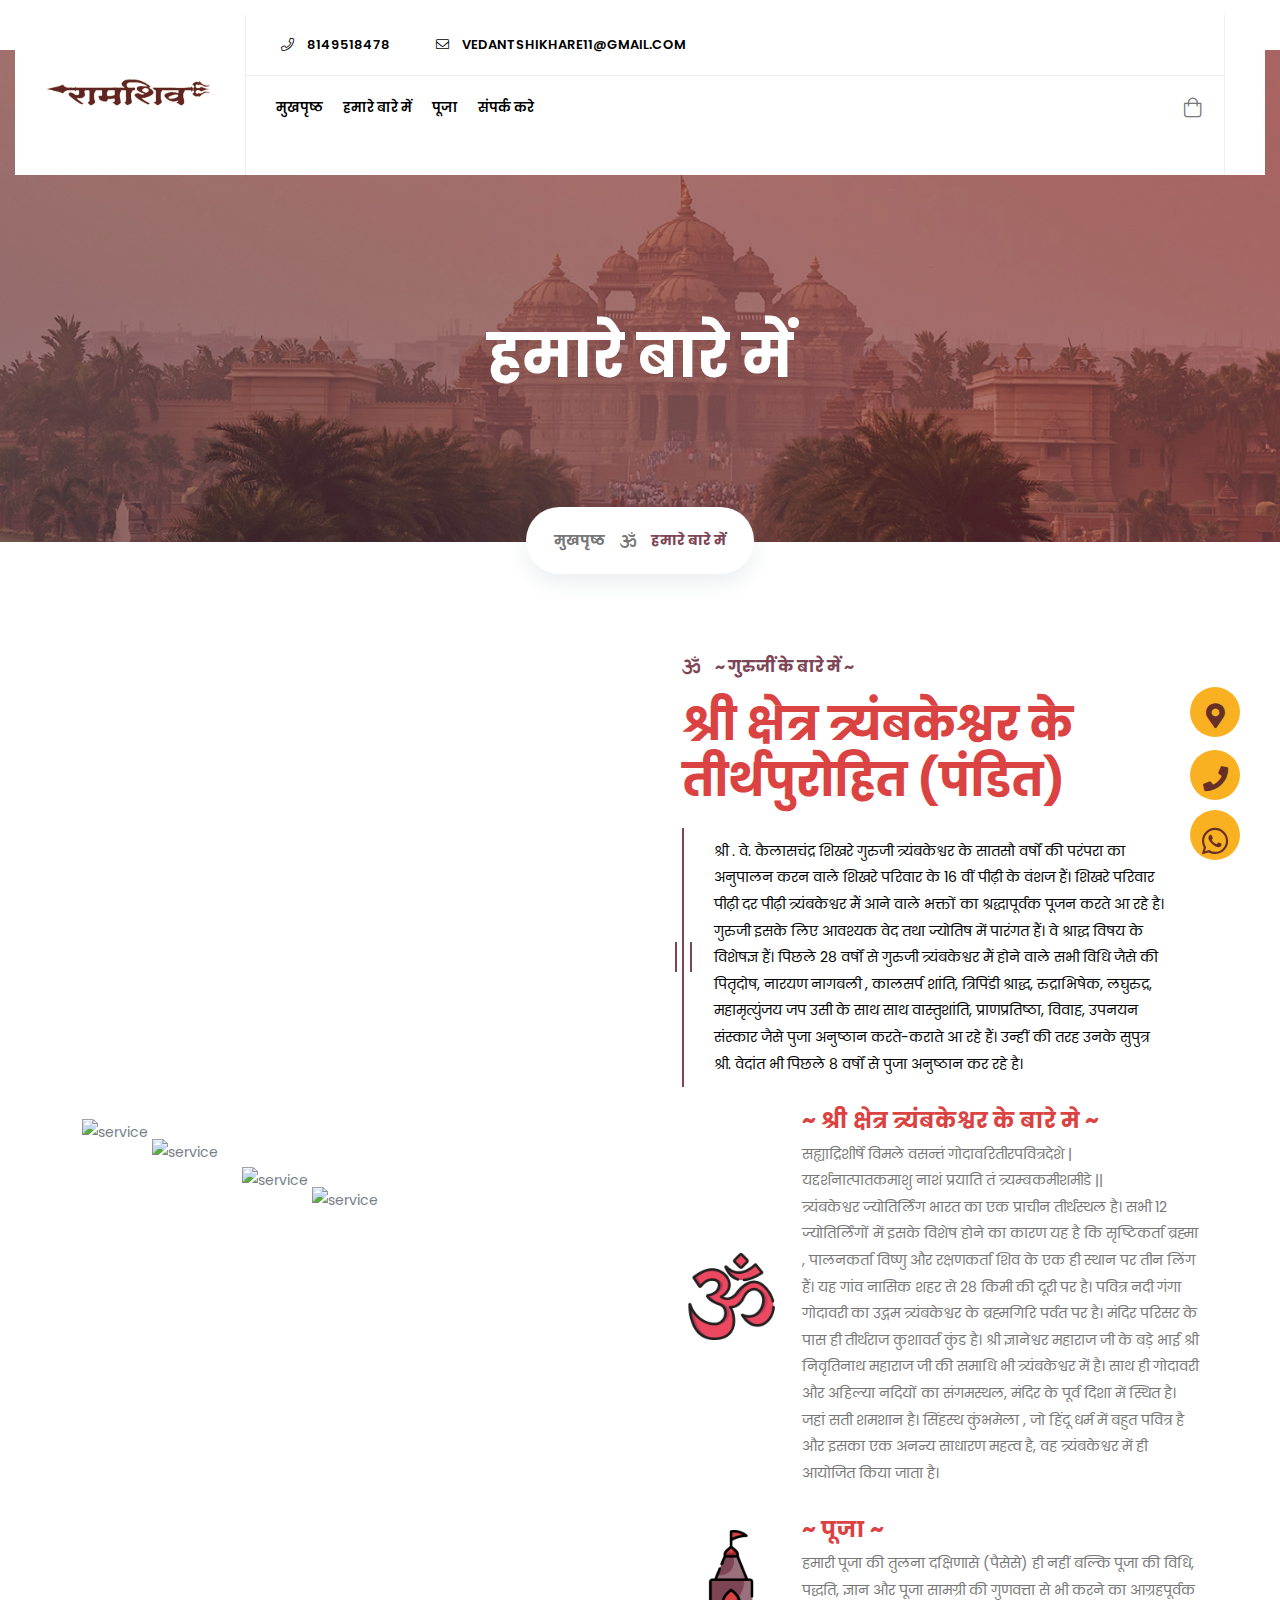
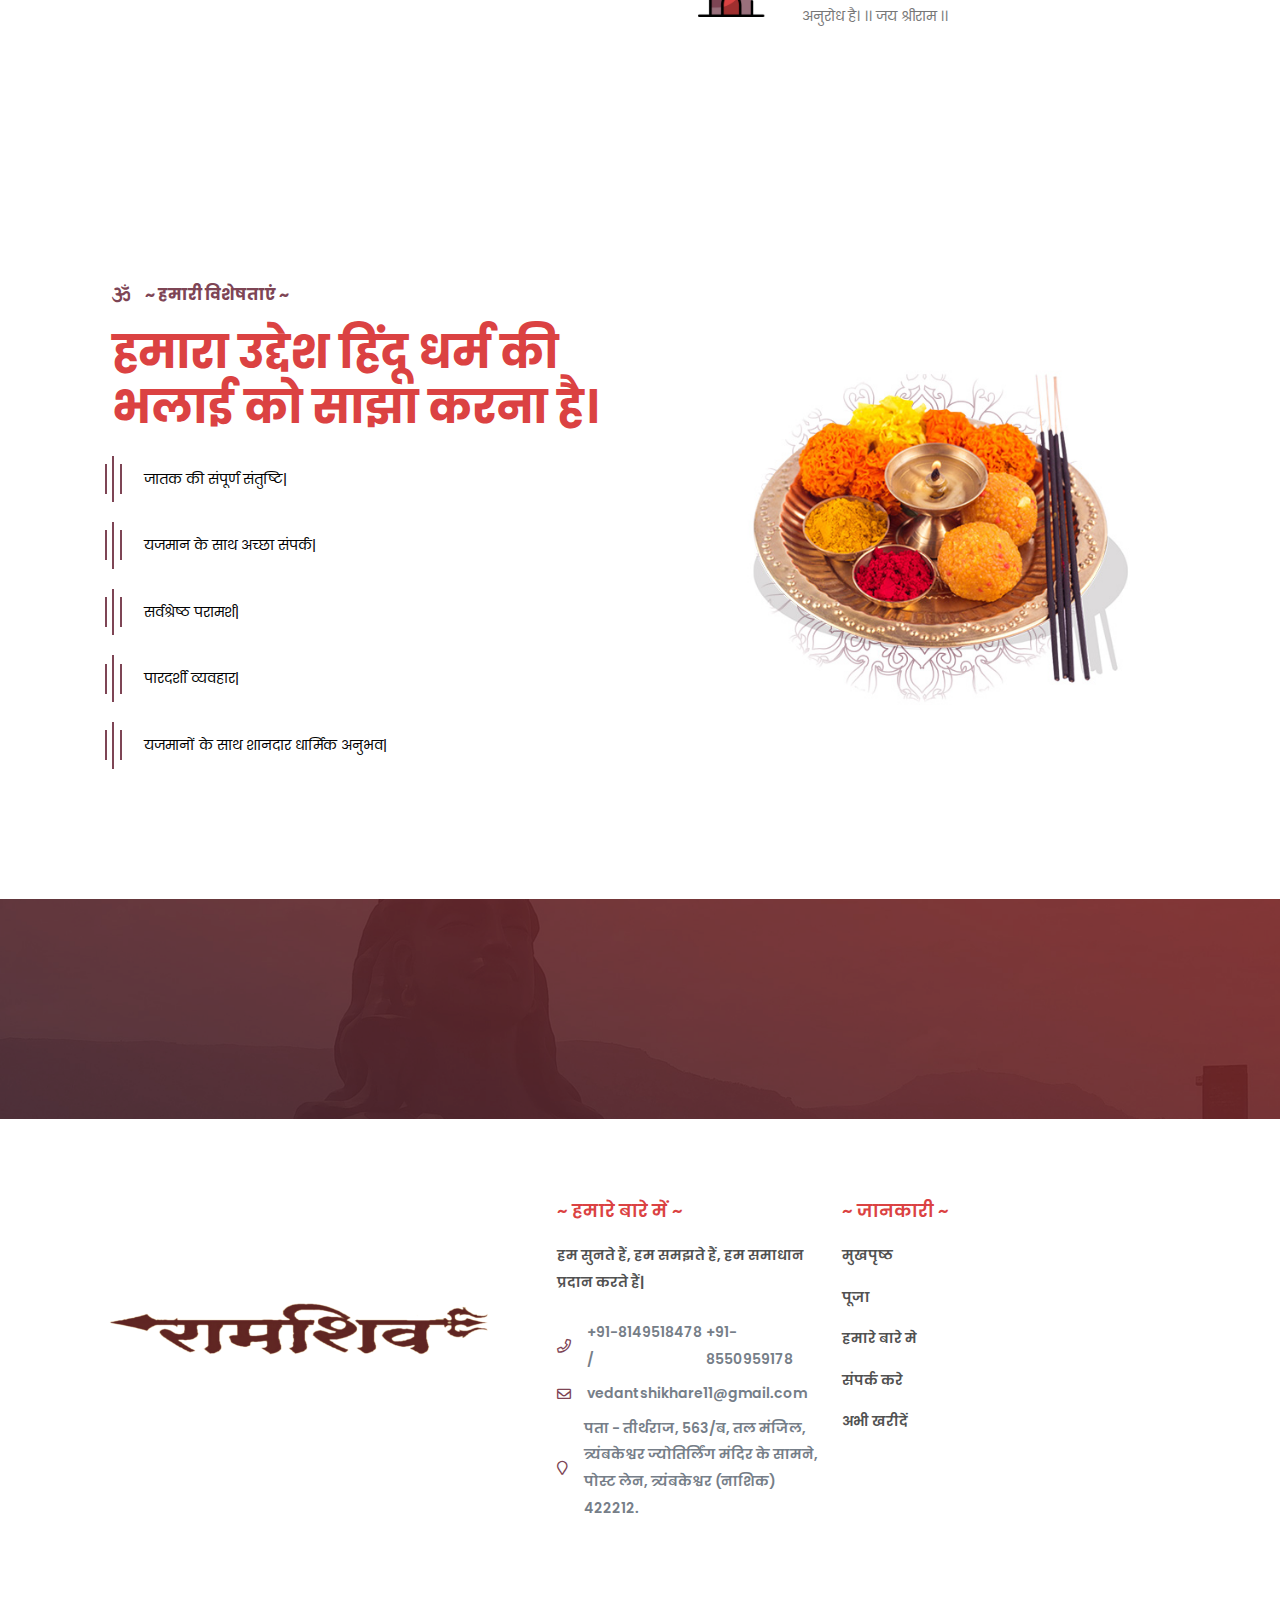
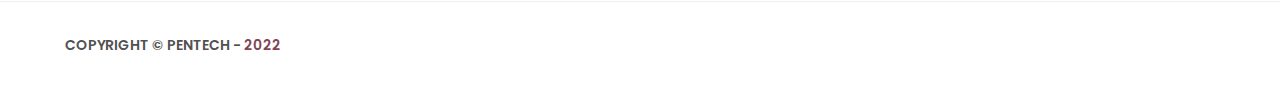
==== commit 3387ecaf: "Add files via upload" ====
--- a/about-us.html
+++ b/about-us.html
@@ -179,7 +179,7 @@
   <!-- partial:partia/__mobile-nav.html -->
   <aside class="sigma_aside sigma_aside-left">
 
-    <a class="navbar-brand" href="index.html"> <img src="assets/img/logo.png" alt="logo"> </a>
+    <a class="navbar-brand" href="index.html"> <img src="assets/img/logo.png" alt="logo" style="height: 140px;"> </a>
 
     <!-- Menu -->
     <li class="menu-item menu-item-has-children d-flex align-items-center">
@@ -223,7 +223,7 @@
         <!-- Logo Start -->
         <div class="sigma_logo-wrapper">
           <a class="navbar-brand" href="index.html">
-            <img src="assets/img/logo.png" alt="logo">
+            <img src="assets/img/logo.png" alt="logo" style="height: 140px;">
           </a>
         </div>
         <!-- Logo End -->
@@ -303,7 +303,7 @@
   <!-- partial:partia/__subheader.html -->
   <div class="sigma_subheader dark-overlay dark-overlay-2" style="background-image: url(assets/img/subheader.jpg)">
 
-    <div class="container">
+    <div class="container" style="margin-top: 50px;">
       <div class="sigma_subheader-inner">
         <div class="sigma_subheader-text">
           <h1>हमारे बारे में</h1>
@@ -617,12 +617,12 @@
     <div class="sigma_footer-middle">
       <div class="container">
         <div class="row">
-          <div class="col-xl-4 col-lg-4 col-md-2 col-sm-12 footer-widget widget-recent-posts">
+          <div class="col-xl-5 col-lg-5 col-md-2 col-sm-12 footer-widget widget-recent-posts">
             <div class="sigma_footer-logo">
-              <img src="assets/img/logo.png" alt="logo">
-            </div>
-          </div>
-          <div class="col-xl-4 col-lg-4 col-md-4 col-sm-12 footer-widget">
+              <img src="assets/img/logo.png" alt="logo" style="height: 270px;">
+            </div>
+          </div>
+          <div class="col-xl-3 col-lg-3 col-md-4 col-sm-12 footer-widget">
             <h5 class="widget-title">~ हमारे बारे में ~</h5>
             <p class="mb-4">हम सुनते हैं, हम समझते हैं, हम समाधान प्रदान करते हैं| </p>
             <div class="d-flex align-items-center justify-content-md-start justify-content-center">
@@ -644,7 +644,7 @@
                 </span>
             </div>
           </div>
-          <div class="col-xl-2 col-lg-2 col-md-4 col-sm-12 footer-widget">
+          <div class="col-xl-4 col-lg-4 col-md-4 col-sm-12 footer-widget">
             <h5 class="widget-title">
              ~ जानकारी ~</h5>
             <ul>
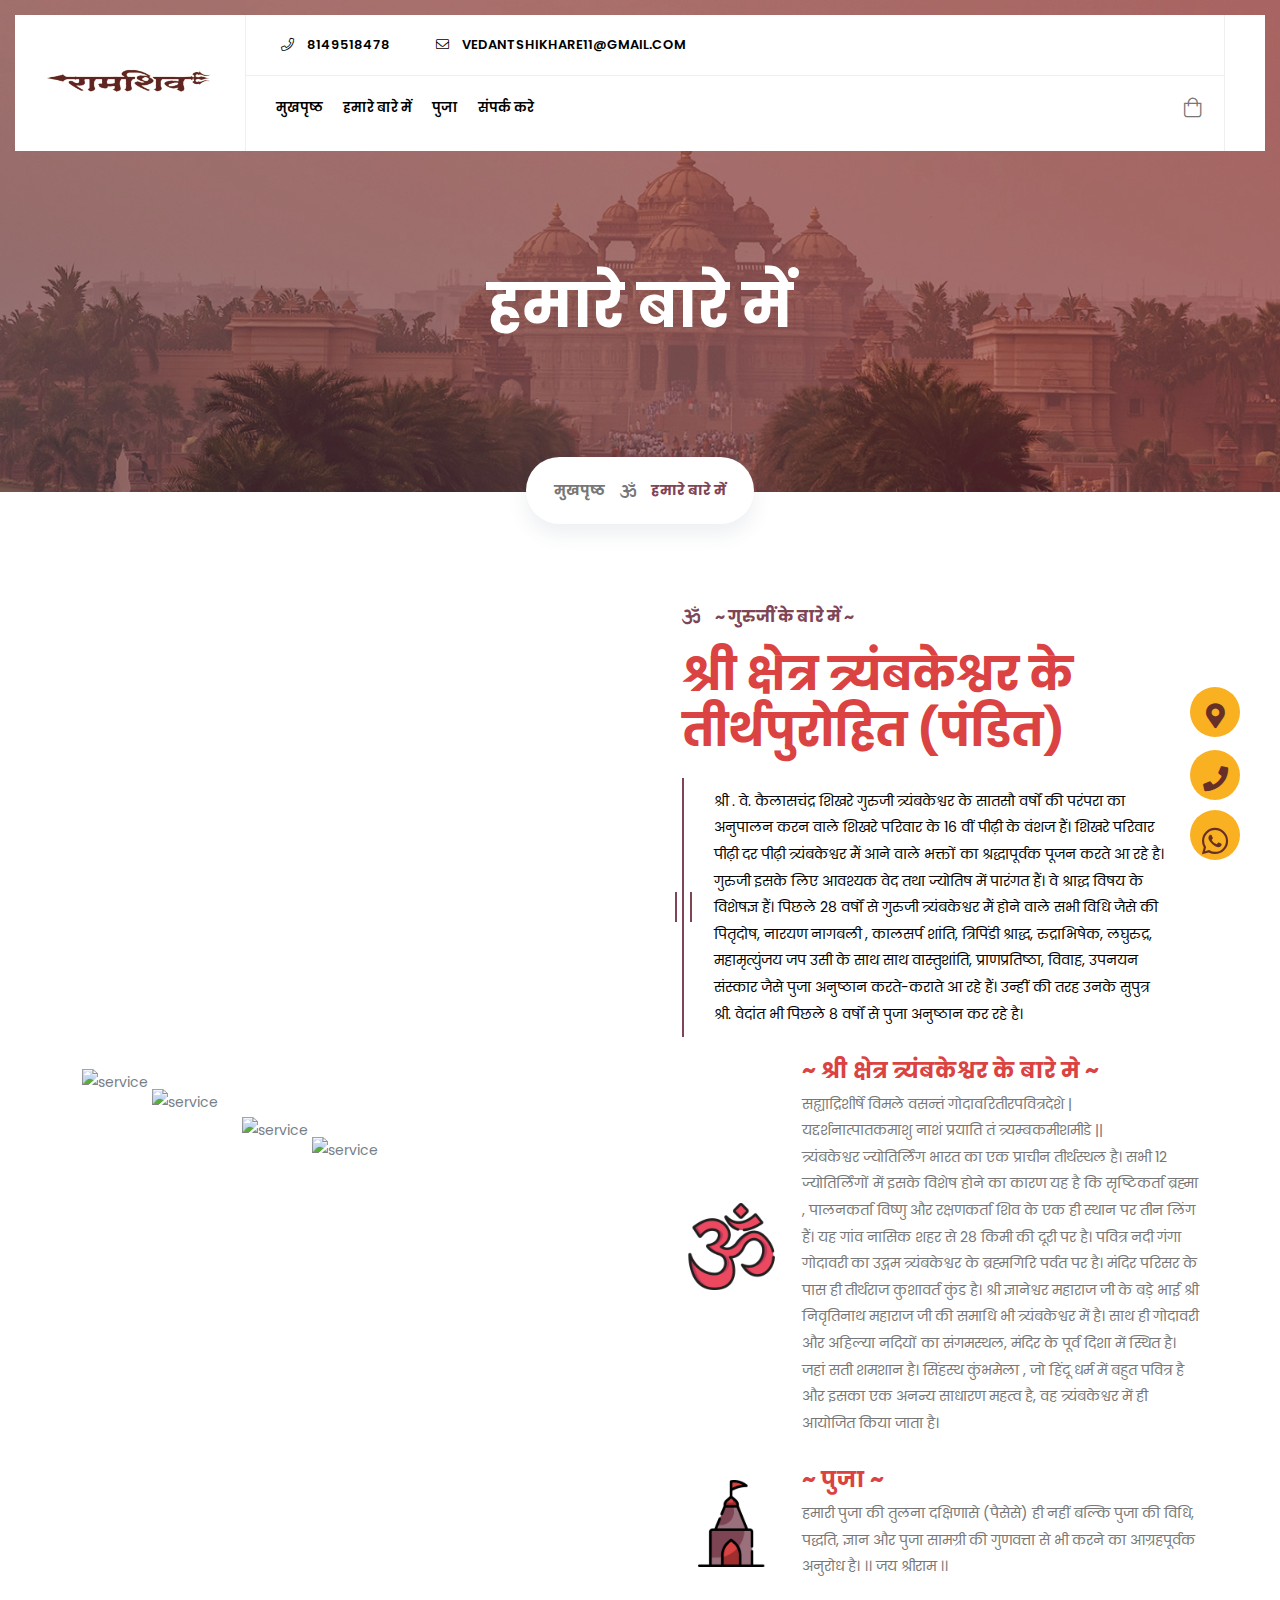
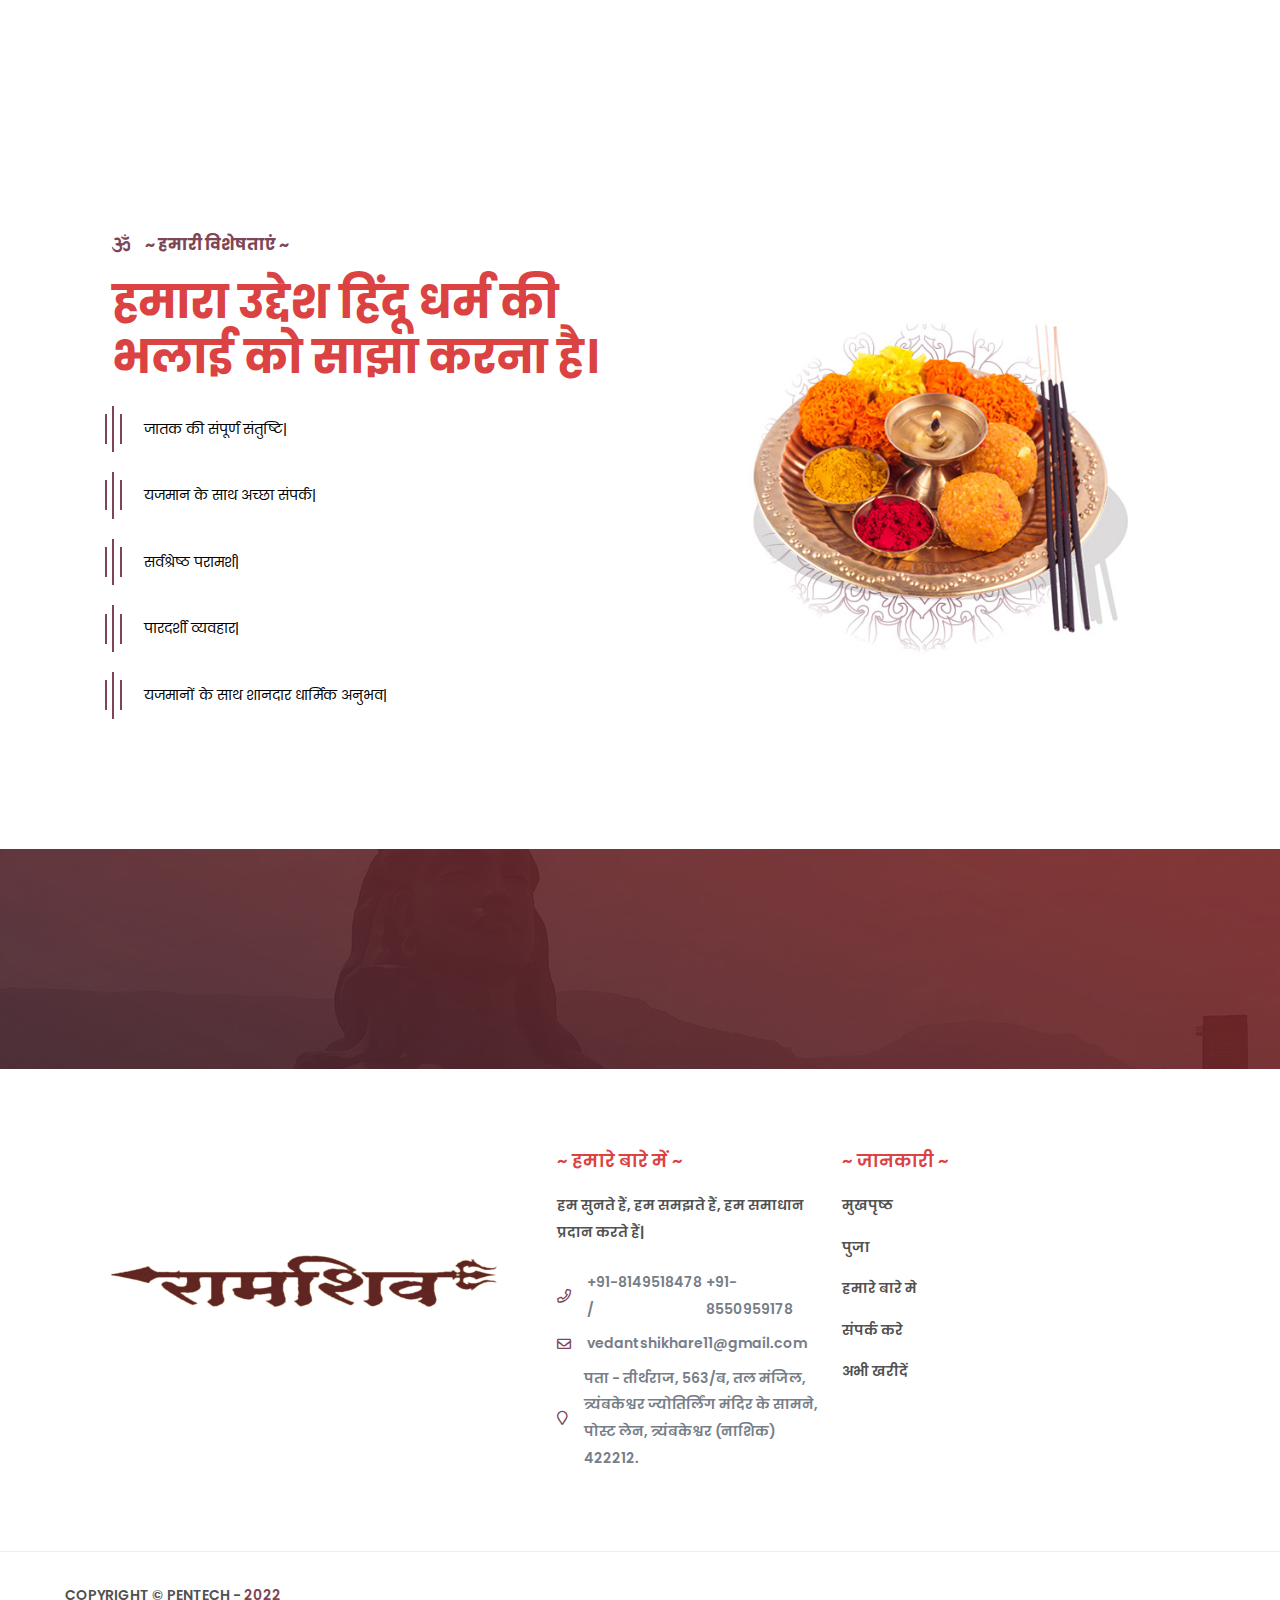
==== commit 691fd5a4: "Add files via upload" ====
--- a/about-us.html
+++ b/about-us.html
@@ -28,7 +28,7 @@
   <link rel="stylesheet" href="assets/css/responsive.css">
   <script type="text/javascript">
     function googleTranslateElementInit() {
-      new google.translate.TranslateElement({pageLanguage: 'en',includedLanguages: "hi,en,mr,bn,gu", layout: google.translate.TranslateElement.InlineLayout.SIMPLE}, 'google_translate_element');
+      new google.translate.TranslateElement({ pageLanguage: 'hi', includedLanguages: "ta,te,mr,bn,gu,en", layout: google.translate.TranslateElement.InlineLayout.VERTICAL }, 'google_translate_element');
     }
     </script>
     
@@ -179,7 +179,7 @@
   <!-- partial:partia/__mobile-nav.html -->
   <aside class="sigma_aside sigma_aside-left">
 
-    <a class="navbar-brand" href="index.html"> <img src="assets/img/logo.png" alt="logo" style="height: 140px;"> </a>
+    <a class="navbar-brand" href="index.html"> <img src="assets/img/logo.png" alt="logo"> </a>
 
     <!-- Menu -->
     <li class="menu-item menu-item-has-children d-flex align-items-center">
@@ -198,7 +198,7 @@
     </li>
 
     <li class="menu-item">
-      <a href="puja.html">पूजा </a>
+      <a href="puja.html">पुजा </a>
     </li> 
     <li class="menu-item">
       <a href="contact-us.html">संपर्क करे </a>
@@ -223,7 +223,7 @@
         <!-- Logo Start -->
         <div class="sigma_logo-wrapper">
           <a class="navbar-brand" href="index.html">
-            <img src="assets/img/logo.png" alt="logo" style="height: 140px;">
+            <img src="assets/img/logo.png" alt="logo">
           </a>
         </div>
         <!-- Logo End -->
@@ -254,7 +254,7 @@
               </li>
           
               <li class="menu-item">
-                <a href="puja.html">पूजा</a>
+                <a href="puja.html">पुजा</a>
               </li> 
               <li class="menu-item">
                 <a href="contact-us.html">संपर्क करे</a>
@@ -303,7 +303,7 @@
   <!-- partial:partia/__subheader.html -->
   <div class="sigma_subheader dark-overlay dark-overlay-2" style="background-image: url(assets/img/subheader.jpg)">
 
-    <div class="container" style="margin-top: 50px;">
+    <div class="container">
       <div class="sigma_subheader-inner">
         <div class="sigma_subheader-text">
           <h1>हमारे बारे में</h1>
@@ -383,9 +383,9 @@
                 <img src="assets/img/textures/icons/2.png" alt="">
               </div>
               <div class="sigma_icon-block-content">
-                <h5> ~ पूजा ~ </h5>
+                <h5> ~ पुजा ~ </h5>
                 <p>
-                  हमारी पूजा की तुलना दक्षिणासे (पैसेसे) ही नहीं बल्कि पूजा की  विधि, पद्धति, ज्ञान और पूजा सामग्री की गुणवत्ता से भी करने का आग्रहपूर्वक अनुरोध है। 
+                  हमारी पुजा की तुलना दक्षिणासे (पैसेसे) ही नहीं बल्कि पुजा की  विधि, पद्धति, ज्ञान और पुजा सामग्री की गुणवत्ता से भी करने का आग्रहपूर्वक अनुरोध है। 
                   ।। जय श्रीराम ।।
                    </p>
               </div>
@@ -619,7 +619,7 @@
         <div class="row">
           <div class="col-xl-5 col-lg-5 col-md-2 col-sm-12 footer-widget widget-recent-posts">
             <div class="sigma_footer-logo">
-              <img src="assets/img/logo.png" alt="logo" style="height: 270px;">
+              <img src="assets/img/logo.png" alt="logo">
             </div>
           </div>
           <div class="col-xl-3 col-lg-3 col-md-4 col-sm-12 footer-widget">
@@ -649,7 +649,7 @@
              ~ जानकारी ~</h5>
             <ul>
               <li> <a href="index.html">मुखपृष्ठ</a> </li>
-              <li> <a href="puja.html">पूजा</a> </li>
+              <li> <a href="puja.html">पुजा</a> </li>
               <li> <a href="about-us.html">हमारे बारे मे</a> </li>
               <li> <a href="contact-us.html">संपर्क करे</a> </li>
               <li> <a href="https://quicksell.co/s/--/rudraksha/fb6" target="_blank">
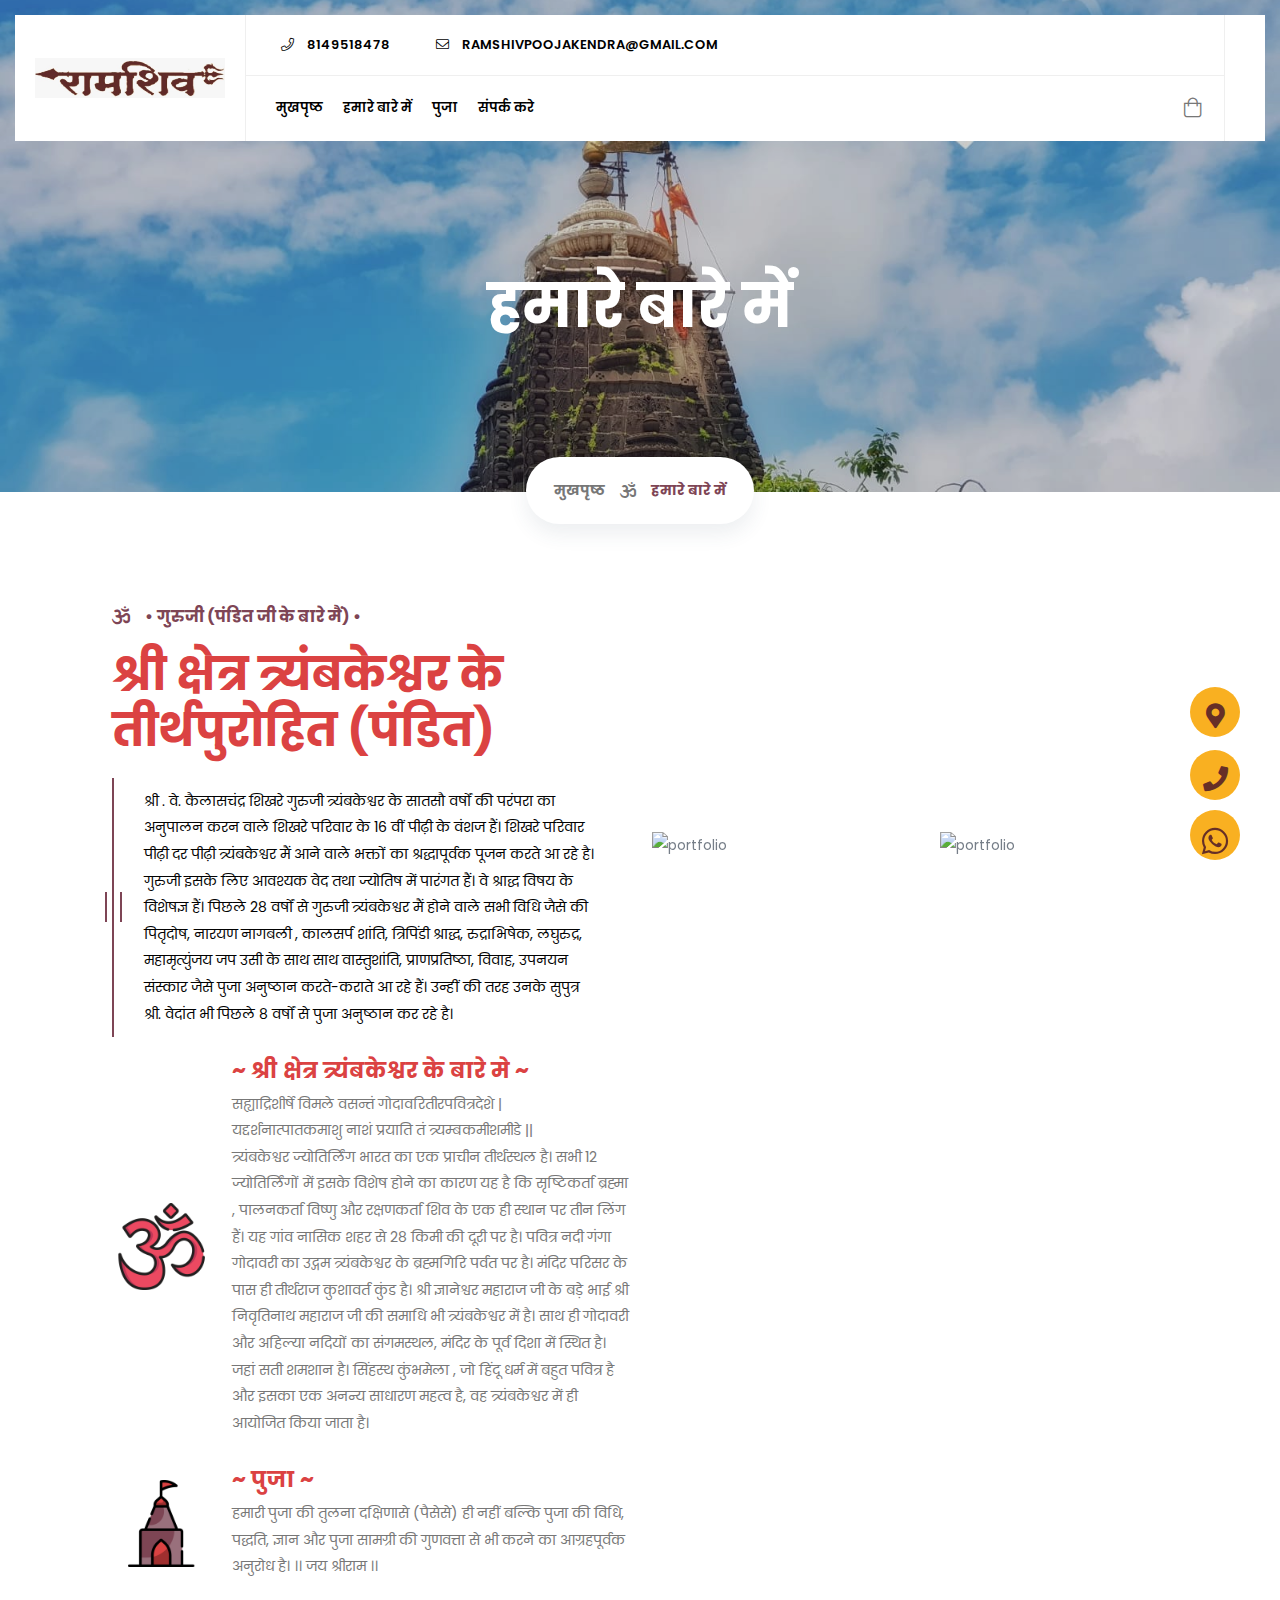
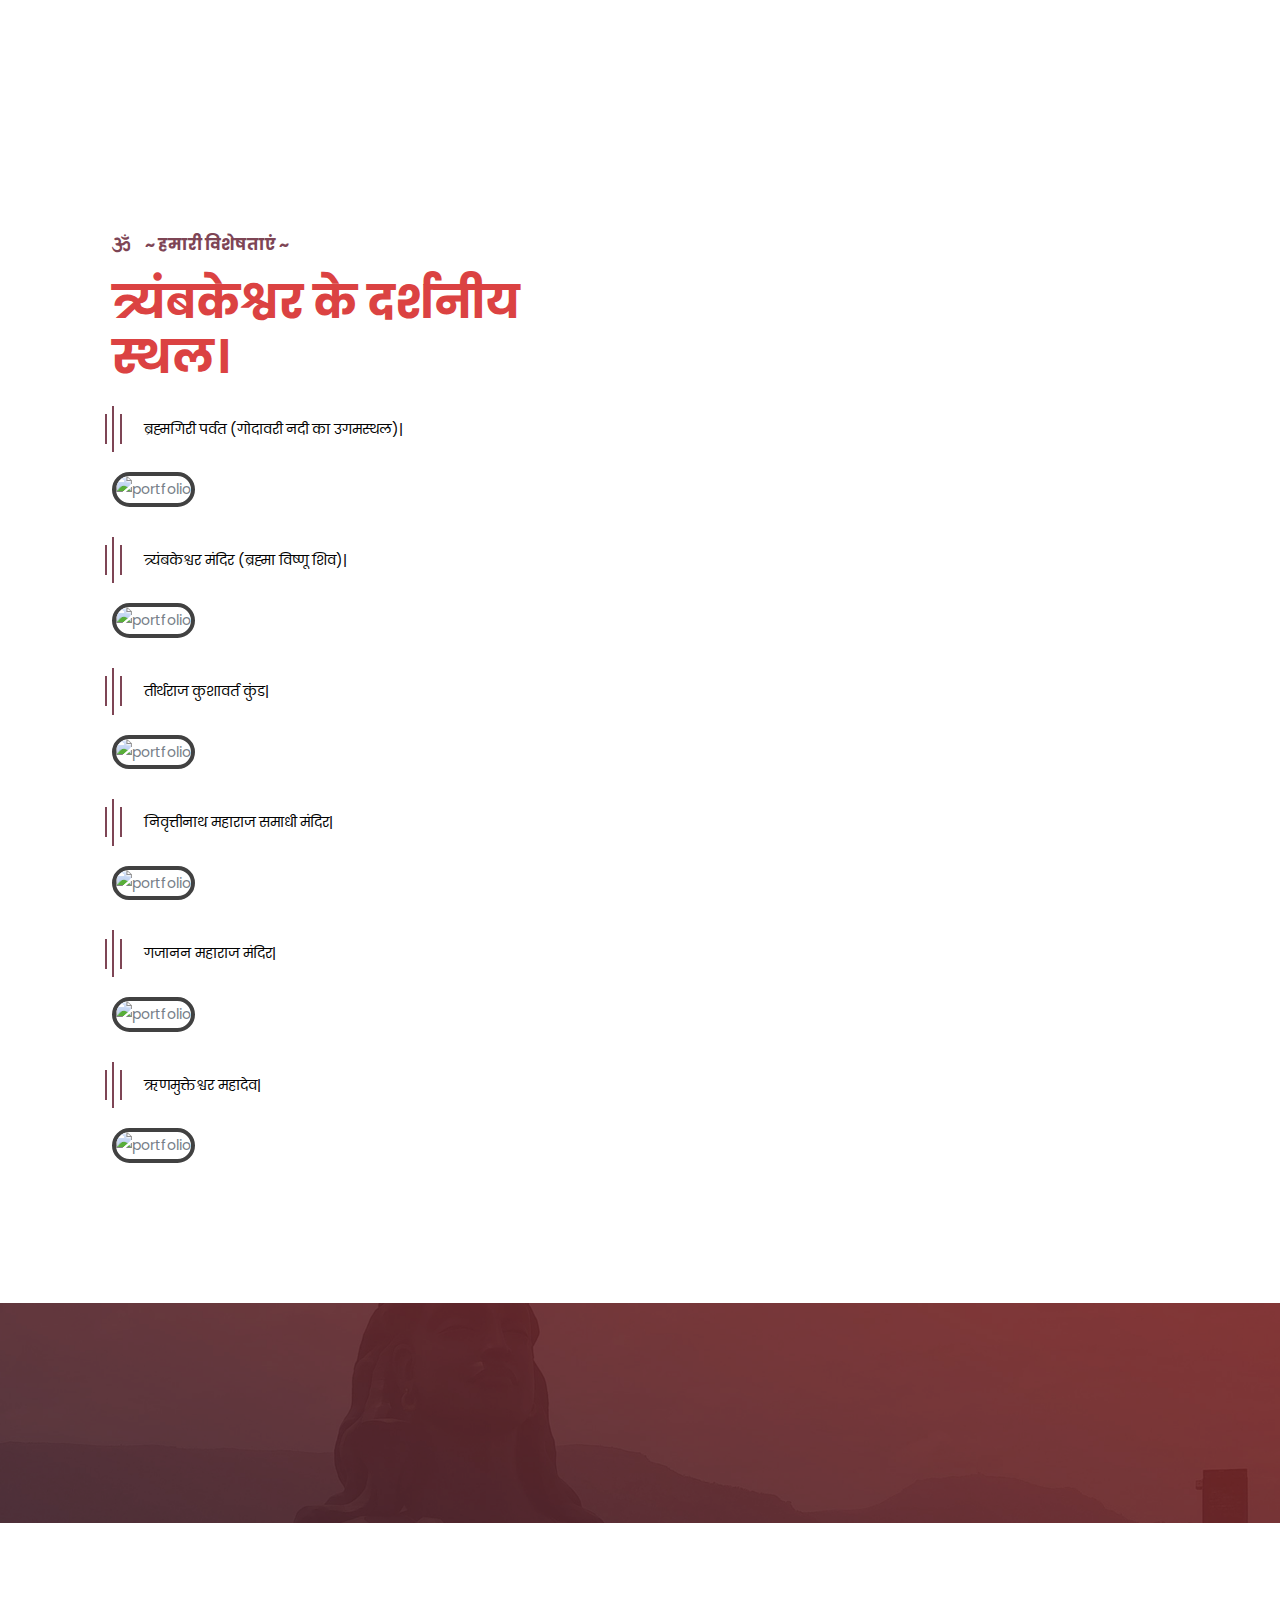
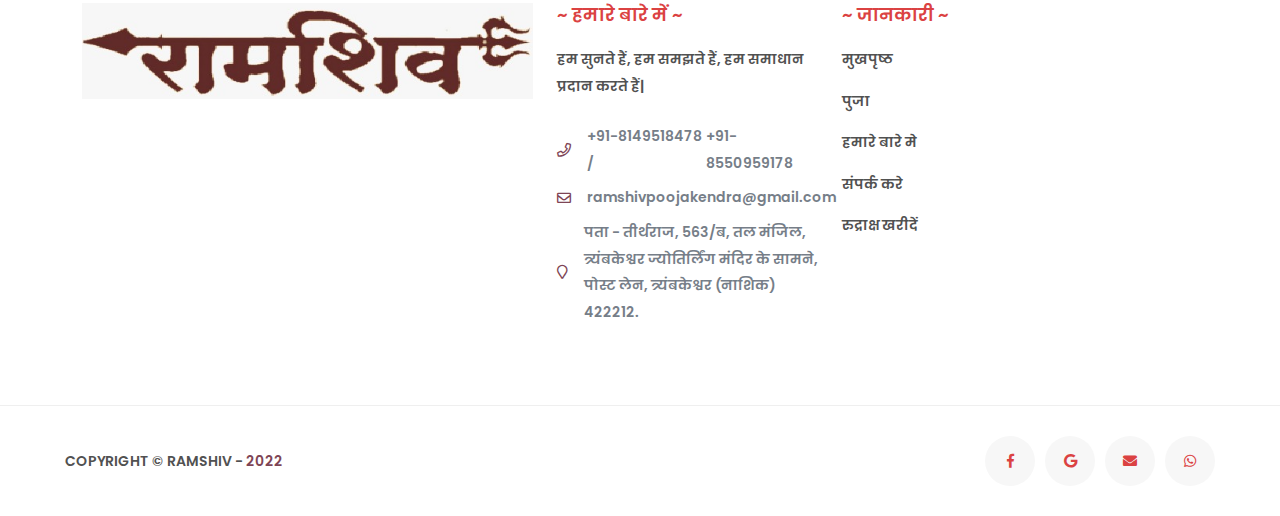
==== commit 3489ccd0: "Add files via upload" ====
--- a/about-us.html
+++ b/about-us.html
@@ -182,9 +182,9 @@
     <a class="navbar-brand" href="index.html"> <img src="assets/img/logo.png" alt="logo"> </a>
 
     <!-- Menu -->
-    <li class="menu-item menu-item-has-children d-flex align-items-center">
+    <!-- <li class="menu-item menu-item-has-children d-flex align-items-center">
       <a href="#" class="m-0" id="google_translate_element"></a>
-    </li>
+    </li> -->
     </ul>
   </div>
 </div>
@@ -204,7 +204,7 @@
       <a href="contact-us.html">संपर्क करे </a>
     </li>
     <li class="menu-item">
-      <a href="https://quicksell.co/s/--/rudraksha/fb6" target="_blank">अभी ख़रीदे </a>
+      <a href="https://quicksell.co/s/--/rudraksha/fb6" target="_blank">रुद्राक्ष ख़रीदे </a>
     </li>
    
   </ul>
@@ -234,12 +234,12 @@
             <div class="sigma_header-top-inner">
               <ul class="sigma_header-top-links">
                 <li class="menu-item"> <a href="tel:+918149518478"> <i class="fal fa-phone"></i> 8149518478</a> </li>
-                <li class="menu-item"> <a href="vedantshikhare11@gmail.com"> <i class="fal fa-envelope"></i> vedantshikhare11@gmail.com</a> </li>
+                <li class="menu-item"> <a href="mailto:ramshivpoojakendra@gmail.com"> <i class="fal fa-envelope"></i> ramshivpoojakendra@gmail.com</a> </li>
               </ul>
               
-                <li class="menu-item menu-item-has-children d-flex align-items-center">
+                <!-- <li class="menu-item menu-item-has-children d-flex align-items-center">
                   <a href="#" class="m-0" id="google_translate_element"></a>
-                </li>
+                </li> -->
               </ul>
             </div>
           </div>
@@ -301,7 +301,7 @@
 
 
   <!-- partial:partia/__subheader.html -->
-  <div class="sigma_subheader dark-overlay dark-overlay-2" style="background-image: url(assets/img/subheader.jpg)">
+  <div class="sigma_subheader dark-overlay dark-overlay-2" style="background-image: url(assets/img/subheader.jpeg)">
 
     <div class="container">
       <div class="sigma_subheader-inner">
@@ -325,40 +325,10 @@
     <div class="container">
 
       <div class="row align-items-center">
-        <div class="col-lg-6 d-none d-lg-block">
-          <div class="sigma_img-box">
-            <div class="row">
-              <div class="col-lg-6">
-                <img src="assets/img/service/details/2.jpg" alt="service">
-                <img class="ms-0" src="assets/img/service/details/t2.jpeg" alt="service">
-              </div>
-              <div class="col-lg-6 mt-0 mt-lg-5">
-                <img src="assets/img/service/details/t1.jpeg" alt="service">
-                <img class="ms-0" src="assets/img/service/details/t4.jpeg" alt="service">
-              </div>
-              <!-- <div class="col-lg-6 mt-0 mt-lg-5">
-                <img src="assets/img/service/details/t5.jpeg" alt="service">
-                <img class="ms-0" src="assets/img/service/details/t6.jpeg" alt="service">
-              </div>
-              <div class="col-lg-6 mt-0 mt-lg-5">
-                <img src="assets/img/service/details/t7.jpeg" alt="service">
-                <img class="ms-0" src="assets/img/service/details/t8.jpeg" alt="service">
-              </div>
-              <div class="col-lg-6 mt-0 mt-lg-5">
-                <img src="assets/img/service/details/t8.jpeg" alt="service">
-                <img class="ms-0" src="assets/img/service/details/t9.jpeg" alt="service">
-              </div>
-              <div class="col-lg-6 mt-0 mt-lg-5">
-                <img src="assets/img/service/details/t10.jpeg" alt="service">
-                <img class="ms-0" src="assets/img/service/details/2.jpg" alt="service">
-              </div> -->
-            </div>
-          </div>
-        </div>
         <div class="col-lg-6">
           <div class="me-lg-30">
             <div class="section-title mb-0 text-start">
-              <p class="subtitle">~ गुरुजीं के बारे में ~</p>
+              <p class="subtitle">• गुरुजी (पंडित जी के बारे मैं) •</p>
               <h4 class="title">श्री क्षेत्र त्र्यंबकेश्वर के तीर्थपुरोहित (पंडित)
               </h4>
             </div>
@@ -392,6 +362,38 @@
             </div>
           </div>
         </div>
+        <div class="col-lg-6 col-sm-12">
+
+          <div class="portfolio-slider">
+
+            <div class="sigma_portfolio-item style-3">
+                <img src="assets/img/service/details/guruji.jpeg" alt="portfolio" style="height: 517px; width: 626px;">
+            </div>
+    
+            <div class="sigma_portfolio-item style-3">
+              
+                <img src="assets/img/service/details/trim1.jpeg" alt="portfolio" style="height: 517px; width: 626px;">
+              
+            </div>
+    
+            <div class="sigma_portfolio-item style-3">
+              <img src="assets/img/service/details/trim2.jpeg" alt="portfolio" style="height: 517px; width: 626px;">
+              
+            </div>
+    
+            <div class="sigma_portfolio-item style-3">
+               <img src="assets/img/service/details/trim3.jpeg" alt="portfolio" style="height: 517px; width: 626px;">
+              
+            </div>
+    
+            <div class="sigma_portfolio-item style-3">
+          <img src="assets/img/service/details/trim4.jpeg" alt="portfolio" style="height: 517px; width: 626px;">
+            </div>
+            <div class="sigma_portfolio-item style-3">
+              <img src="assets/img/service/details/trim5.jpeg" alt="portfolio" style="height: 517px; width: 626px;">
+                </div>
+          </div>
+        </div>
       </div>
 
     </div>
@@ -466,20 +468,39 @@
     <div class="container">
 
       <div class="row align-items-center">
-
+        <!-- <div class="col-lg-3"></div> -->
         <div class="col-lg-6">
           <div class="me-lg-30">
             <div class="section-title mb-0 text-start">
               <p class="subtitle">~ हमारी विशेषताएं ~</p>
               <h4 class="title">
-                हमारा उद्देश हिंदू धर्म की भलाई को साझा करना है।</h4>
-            </div>
-            <p class="blockquote bg-transparent"> जातक की संपूर्ण संतुष्टि| </p>
-            <p class="blockquote bg-transparent"> यजमान के साथ अच्छा संपर्क| </p>
-            <p class="blockquote bg-transparent"> सर्वश्रेष्ठ परामर्श| </p>
-            <p class="blockquote bg-transparent"> पारदर्शी व्यवहार| </p>
-            <p class="blockquote bg-transparent"> यजमानों के साथ शानदार धार्मिक अनुभव| </p>
-
+                त्र्यंबकेश्वर के दर्शनीय स्थल।</h4>
+            </div>
+            <p class="blockquote bg-transparent"> ब्रह्मगिरी पर्वत (गोदावरी नदी का उगमस्थल)| </p>
+            <div class="sigma_portfolio-item style-3">
+              <img src="assets/img/service/details/feat1.jpeg" alt="portfolio" style=" border-radius: 50px; border: 4px solid rgb(65, 65, 65);">
+          </div>
+            <p class="blockquote bg-transparent"> त्र्यंबकेश्वर मंदिर (ब्रह्मा विष्णू शिव)| </p>
+            <div class="sigma_portfolio-item style-3">
+              <img src="assets/img/service/details/feat2.jpeg" alt="portfolio" style=" border-radius: 50px; border: 4px solid rgb(65, 65, 65);">
+          </div>
+            <p class="blockquote bg-transparent"> तीर्थराज कुशावर्त कुंड| </p>
+            <div class="sigma_portfolio-item style-3">
+              <img src="assets/img/service/details/feat3.jpeg" alt="portfolio" style=" border-radius: 50px; border: 4px solid rgb(65, 65, 65);">
+            </div>            
+            <p class="blockquote bg-transparent"> निवृत्तीनाथ महाराज समाधी मंदिर| </p>
+            <div class="sigma_portfolio-item style-3">
+              <img src="assets/img/service/details/feat4.jpeg" alt="portfolio" style=" border-radius: 50px; border: 4px solid rgb(65, 65, 65);"> 
+           </div>
+            <p class="blockquote bg-transparent"> गजानन महाराज मंदिर| </p>
+            <div class="sigma_portfolio-item style-3">
+              <img src="assets/img/service/details/feat5.jpeg" alt="portfolio" style=" border-radius: 50px; border: 4px solid rgb(65, 65, 65);">
+                </div>
+                <p class="blockquote bg-transparent"> ऋणमुक्तेश्वर महादेव| </p>
+            <div class="sigma_portfolio-item style-3">
+              <img src="assets/img/service/details/feat6.jpeg" alt="portfolio" style=" border-radius: 50px; border: 4px solid rgb(65, 65, 65);">
+                </div>
+                
             <!-- <ul class="nav nav-tabs" id="myTab" role="tablist">
               <li class="nav-item">
                 <a class="nav-link active" id="home-tab" data-bs-toggle="tab" href="#home" role="tab" aria-controls="home" aria-selected="true"> <i class="fas fa-tshirt"></i> ~ पुजन अनुष्ठान के लिए लगन वाले धार्मिक वस्त्र ~ </a>
@@ -514,15 +535,92 @@
 
           </div>
         </div>
-
-        <div class="col-lg-6">
+        <!-- <div class="col-lg-3"></div> -->
+        <!-- <div class="col-lg-6 col-sm-12">
+
+                <div class="portfolio-slider">
+
+                  <div class="sigma_portfolio-item style-3">
+                      <img src="assets/img/service/details/feat1.jpeg" alt="portfolio" style="height: 277.5px; width: 626px; border-radius: 50px; border: 4px solid rgb(65, 65, 65);">
+                  </div>
+          
+                  <div class="sigma_portfolio-item style-3">
+                      <img src="assets/img/service/details/feat2.jpeg" alt="portfolio" style="height: 277.5px; width: 626px; border-radius: 50px; border: 4px solid rgb(65, 65, 65);">
+                  </div>
+          
+                  <div class="sigma_portfolio-item style-3">
+                    <img src="assets/img/service/details/feat3.jpeg" alt="portfolio" style="height: 277.5px; width: 626px; border-radius: 50px; border: 4px solid rgb(65, 65, 65);">
+                  </div>
+          
+                  <div class="sigma_portfolio-item style-3">
+                     <img src="assets/img/service/details/feat4.jpeg" alt="portfolio" style="height: 277.5px; width: 626px; border-radius: 50px; border: 4px solid rgb(65, 65, 65);"> 
+                  </div>
+          
+                  <div class="sigma_portfolio-item style-3">
+                <img src="assets/img/service/details/feat5.jpeg" alt="portfolio" style="height: 277.5px; width: 626px; border-radius: 50px; border: 4px solid rgb(65, 65, 65);">
+                  </div>
+                </div>
+              </div> -->
+            </section>
+                <!-- <img src="assets/img/service/details/feat1.jpeg" style="height: 271px; width: 306px;" alt="service"><br>
+                <img class="ms-0" src="assets/img/service/details/feat3.jpeg" style="height: 271px; width: 306px;" alt="service">
+              </div>
+              <div class="col-lg-6 mt-0 mt-lg-5">
+                <img src="assets/img/service/details/feat2.jpeg" style="height: 271px; width: 306px;" alt="service">
+                <img class="ms-0" src="assets/img/service/details/feat4.jpeg" style="height: 271px; width: 306px;" alt="service">
+              </div>
+               <div class="col-lg-6 mt-0 mt-lg-5">
+                <img src="assets/img/service/details/feat5.jpeg" style="height: 291px; width: 306px;" alt="service">
+              </div> -->
+              <!-- <div class="col-lg-6 mt-0 mt-lg-5">
+                <img src="assets/img/service/details/t7.jpeg" alt="service">
+                <img class="ms-0" src="assets/img/service/details/t8.jpeg" alt="service">
+              </div>
+              <div class="col-lg-6 mt-0 mt-lg-5">
+                <img src="assets/img/service/details/t8.jpeg" alt="service">
+                <img class="ms-0" src="assets/img/service/details/t9.jpeg" alt="service">
+              </div>
+              <div class="col-lg-6 mt-0 mt-lg-5">
+                <img src="assets/img/service/details/t10.jpeg" alt="service">
+                <img class="ms-0" src="assets/img/service/details/2.jpg" alt="service">
+              </div>
+          </div>
+        </div> -->
+
+        <!-- <div class="row">
+          <div class="col-md-4">
+            <img src="assets/img/service/details/feat1.jpeg" style="height: 271px; width: 306px;" alt="service">
+                <img class="ms-0" src="assets/img/service/details/feat3.jpeg" style="height: 271px; width: 306px;" alt="service">
+            </a>
+          </div>
+          <div class="col-md-4">
+            <img src="assets/img/service/details/feat2.jpeg" style="height: 271px; width: 306px;" alt="service">
+                <img class="ms-0" src="assets/img/service/details/feat4.jpeg" style="height: 271px; width: 306px;" alt="service">
+            </a>
+          </div>
+          <div class="col-md-4">
+            <img src="assets/img/service/details/feat5.jpeg" style="height: 291px; width: 306px;" alt="service">
+            </a>
+          </div>
+        </div> -->
+
+        <!-- <div class="col-lg-2">
           <img src="assets/img/about.jpg" alt="about">
         </div>
-
-      </div>
-
-    </div>
-  </section>
+        <div class="col-lg-1">
+          <img src="assets/img/about.jpg" alt="about">
+        </div>
+        <div class="col-lg-1">
+          <img src="assets/img/about.jpg" alt="about">
+        </div>
+        <div class="col-lg-1">
+          <img src="assets/img/about.jpg" alt="about">
+        </div>
+        <div class="col-lg-1">
+          <img src="assets/img/about.jpg" alt="about">
+        </div> -->
+
+      
   <!-- About End -->
 
   <!-- Form Start -->
@@ -632,7 +730,7 @@
             </div>
             <div class="d-flex align-items-center justify-content-md-start justify-content-center mt-2">
               <i class="far fa-envelope custom-primary me-3"></i>
-              <span>vedantshikhare11@gmail.com</span>
+              <span>ramshivpoojakendra@gmail.com</span>
             </div>
             <div class="d-flex align-items-center justify-content-md-start justify-content-center mt-2">
               <i class="far fa-map-marker custom-primary me-3"></i>
@@ -653,7 +751,7 @@
               <li> <a href="about-us.html">हमारे बारे मे</a> </li>
               <li> <a href="contact-us.html">संपर्क करे</a> </li>
               <li> <a href="https://quicksell.co/s/--/rudraksha/fb6" target="_blank">
-                अभी खरीदें</a> </li>
+                रुद्राक्ष खरीदें</a> </li>
             </ul>
           </div>
           
@@ -665,30 +763,30 @@
     <div class="sigma_footer-bottom">
       <div class="container-fluid">
         <div class="sigma_footer-copyright">
-          <p> Copyright © Pentech - <a href="#" class="custom-primary">2022</a> </p>
-        </div>
-       <!-- <ul class="sigma_sm square light">
+          <p> Copyright © Ramshiv - <a href="https://ramshiv.in/" class="custom-primary">2022</a> </p>
+        </div>
+        <ul class="sigma_sm square light">
           <li>
-            <a href="#">
+            <a href="https://www.facebook.com/ramshiv.pooja.kendra/" target="_blank">
               <i class="fab fa-facebook-f"></i>
             </a>
           </li>
           <li>
-            <a href="#">
-              <i class="fab fa-linkedin-in"></i>
+            <a href="https://g.co/kgs/JfFz41" target="_blank">
+              <i class="fab fa-google"></i>
             </a>
           </li>
           <li>
-            <a href="#">
-              <i class="fab fa-twitter"></i>
+            <a href="mailto:ramshivpoojakendra@gmail.com" target="_blank">
+              <i class="fa fa-envelope"></i>
             </a>
           </li>
           <li>
-            <a href="#">
-              <i class="fab fa-youtube"></i>
+            <a href='https://wa.me/+91-8149518478' target="_blank">
+              <i class="fab fa-whatsapp"></i>
             </a>
           </li>
-        </ul>-->
+        </ul>
       </div>
     </div>
 
--- a/assets/fonts/flaticon/flaticon.css
+++ b/assets/fonts/flaticon/flaticon.css
@@ -4,7 +4,7 @@
 url("flaticon47a4.woff?a42ae1a0b8569344fb5efbd38fc61441") format("woff"),
 url("flaticon47a4.woff2?a42ae1a0b8569344fb5efbd38fc61441") format("woff2"),
 url("flaticon47a4.eot?a42ae1a0b8569344fb5efbd38fc61441#iefix") format("embedded-opentype"),
-url("flaticon47a4.svg?a42ae1a0b8569344fb5efbd38fc61441#flaticon") format("svg");
+url("flaticon47a4.svg?a42ae1a0b8569344fb5efbd38fc61441#flaticon") format("svg"); 
 }
 
 i[class^="flaticon-"]:before, 
@@ -93,3 +93,6 @@
 .flaticon-location:before {
     content: "\f118";
 }
+.flaticon-whatsapp:before { 
+    content: "\f119"; 
+}
--- a/assets/css/style.css
+++ b/assets/css/style.css
@@ -45,6 +45,16 @@
 @import url('https://fonts.googleapis.com/css2?family=Poppins:wght@400;500;600;700&amp;display=swap');
 
 /*-------------------------------------------------------------------*/
+/* .goog-te-banner-frame{
+  display:none !important;
+} */
+.goog-te-gadget{
+  color:transparent!important;
+}
+.goog-logo-link{
+    display:none !important;
+}
+    
 /* === Keyframes === */
 @keyframes wave {
   0% {
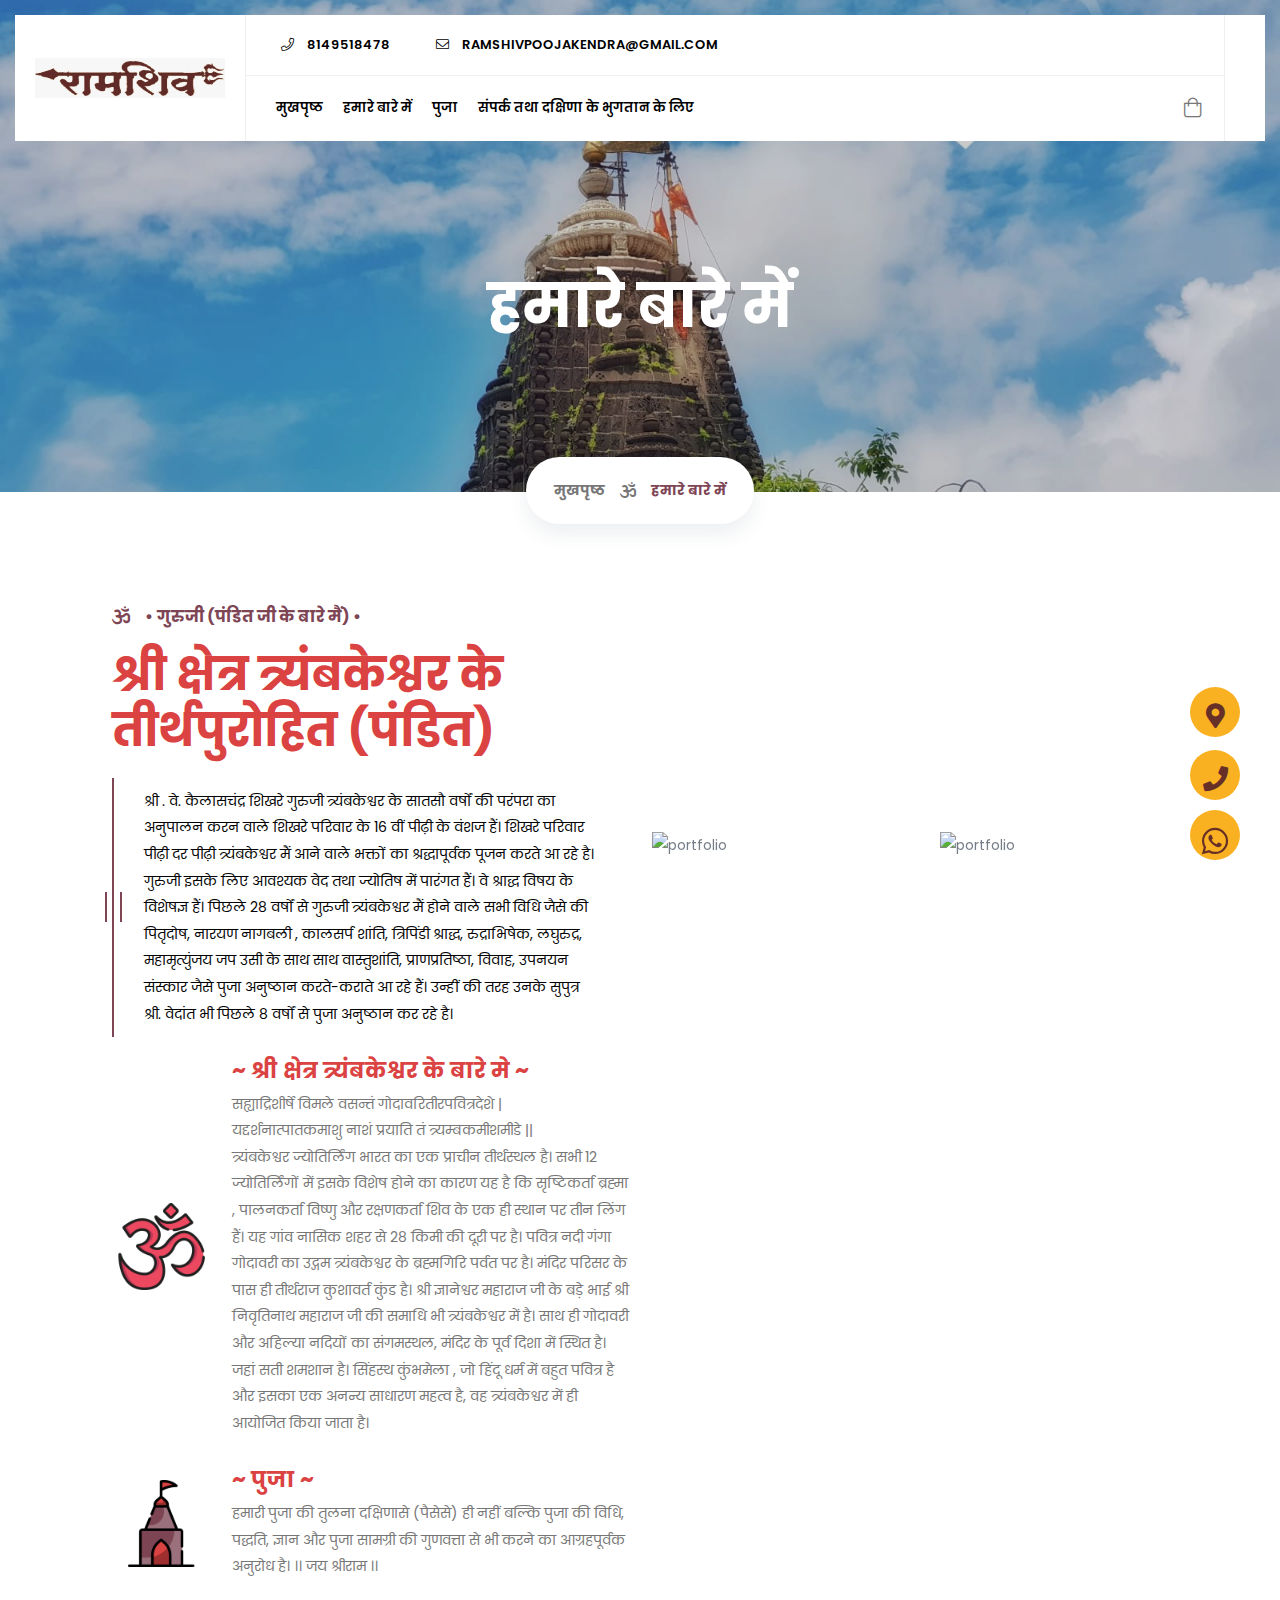
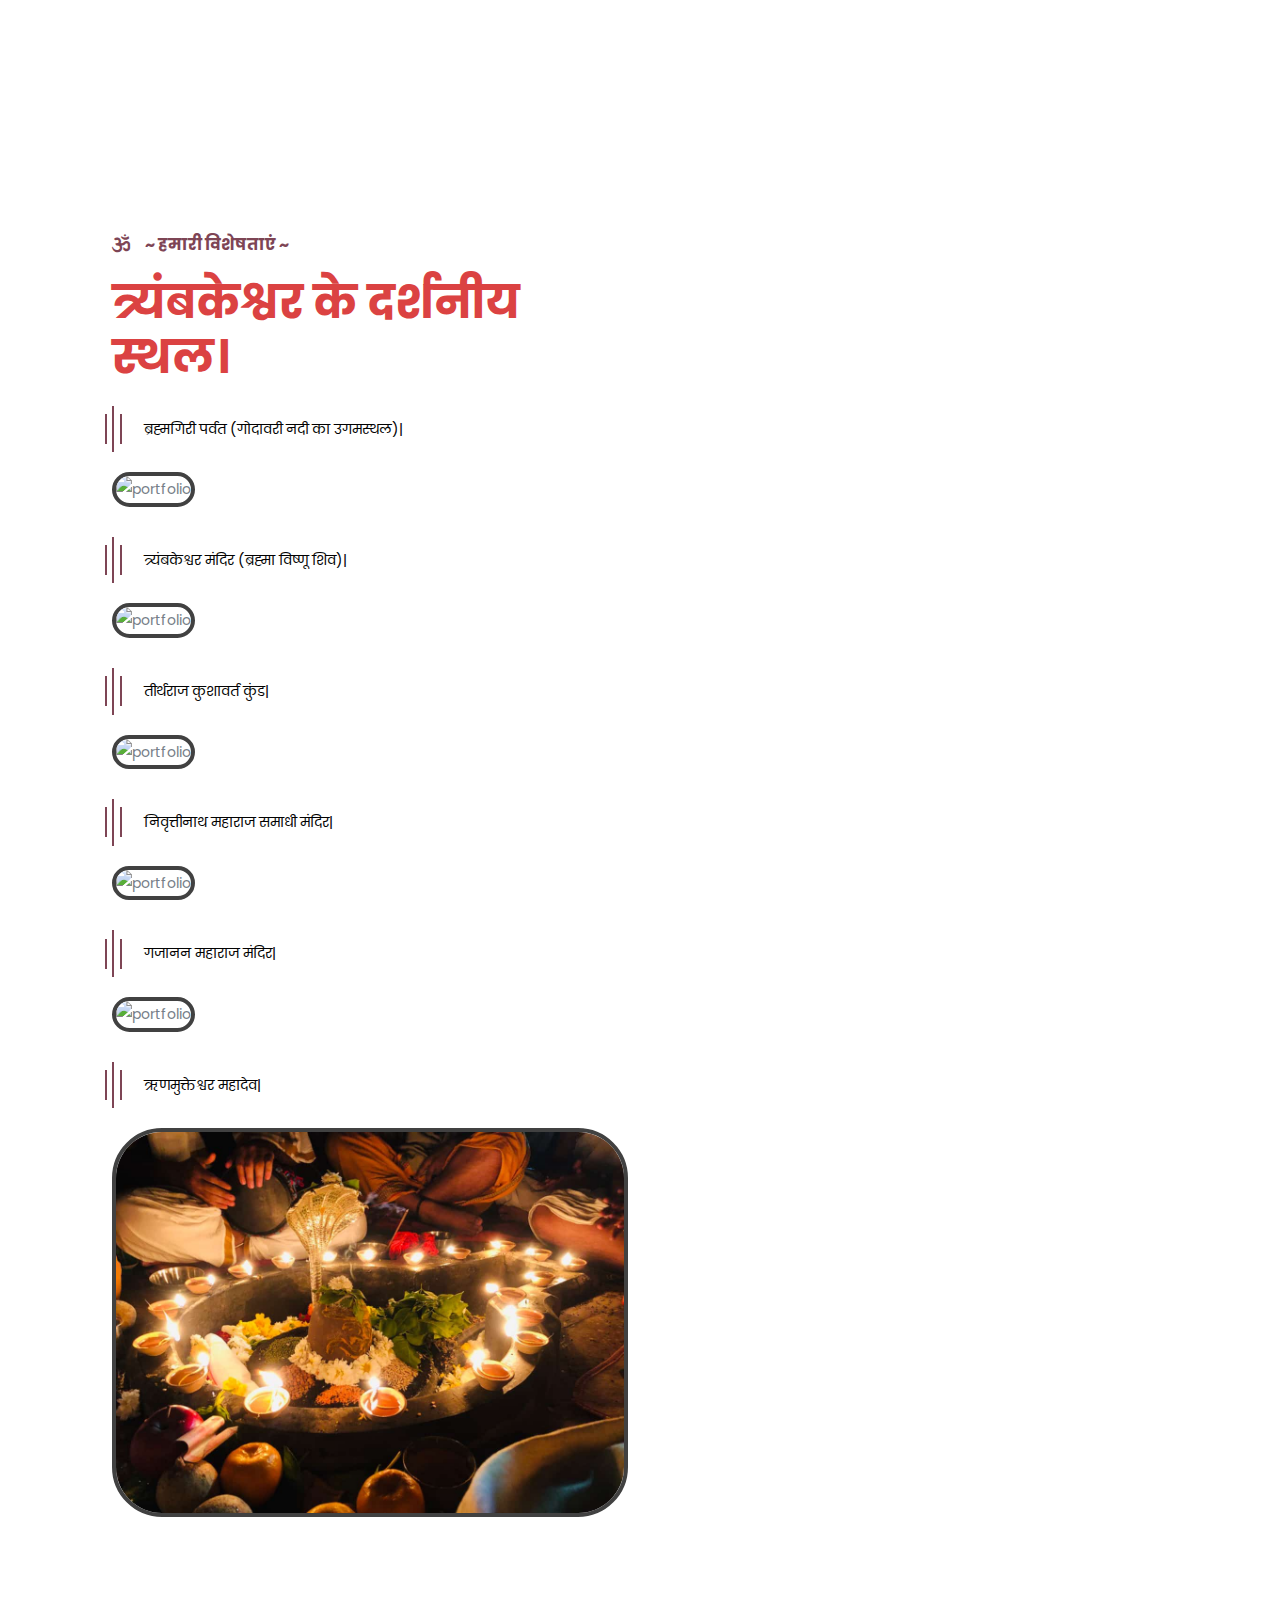
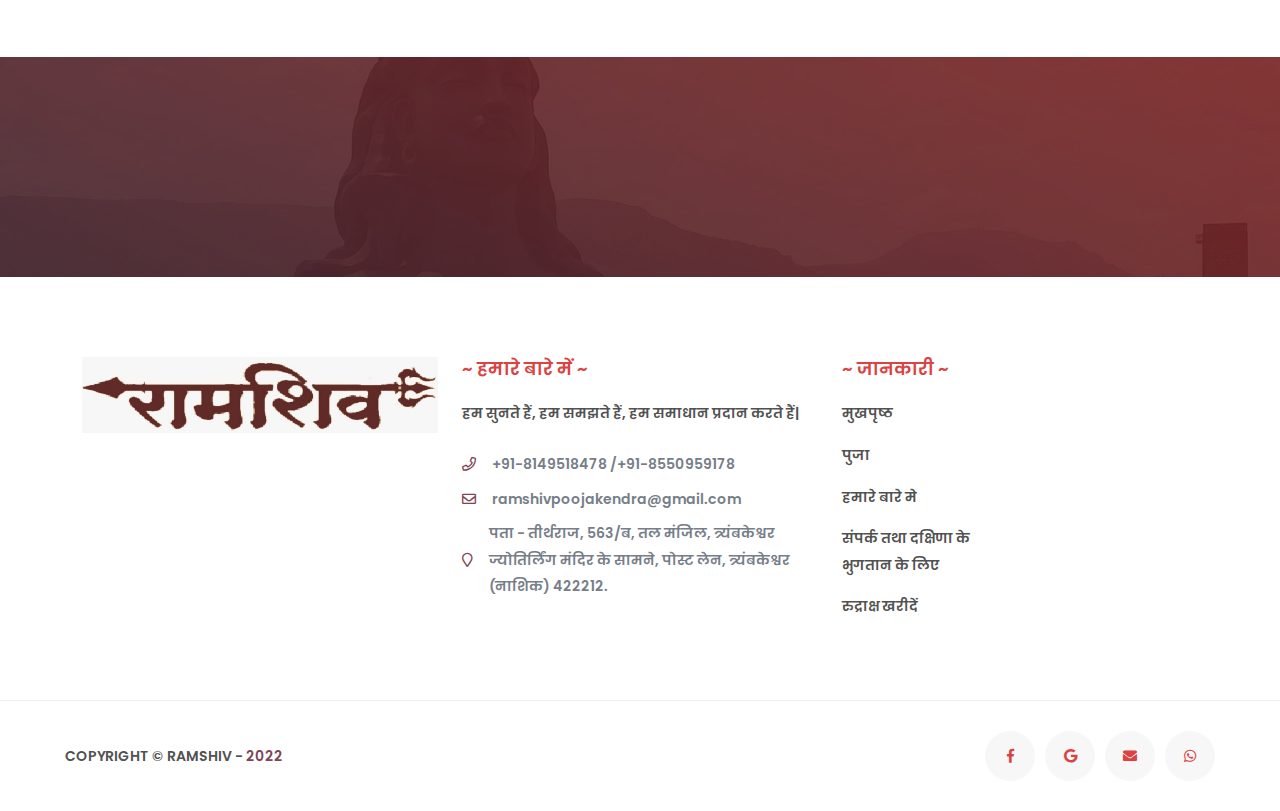
==== commit ecd3eb2c: "Add files via upload" ====
--- a/about-us.html
+++ b/about-us.html
@@ -201,7 +201,7 @@
       <a href="puja.html">पुजा </a>
     </li> 
     <li class="menu-item">
-      <a href="contact-us.html">संपर्क करे </a>
+      <a href="contact-us.html">संपर्क तथा दक्षिणा के भुगतान के लिए </a>
     </li>
     <li class="menu-item">
       <a href="https://quicksell.co/s/--/rudraksha/fb6" target="_blank">रुद्राक्ष ख़रीदे </a>
@@ -257,7 +257,7 @@
                 <a href="puja.html">पुजा</a>
               </li> 
               <li class="menu-item">
-                <a href="contact-us.html">संपर्क करे</a>
+                <a href="contact-us.html">संपर्क तथा दक्षिणा के भुगतान के लिए</a>
               </li>
             </ul>
             <div class="sigma_header-controls style-2 p-0 border-0">
@@ -715,18 +715,18 @@
     <div class="sigma_footer-middle">
       <div class="container">
         <div class="row">
-          <div class="col-xl-5 col-lg-5 col-md-2 col-sm-12 footer-widget widget-recent-posts">
+          <div class="col-xl-4 col-lg-4 col-md-2 col-sm-12 footer-widget">
             <div class="sigma_footer-logo">
               <img src="assets/img/logo.png" alt="logo">
             </div>
           </div>
-          <div class="col-xl-3 col-lg-3 col-md-4 col-sm-12 footer-widget">
+          <div class="col-xl-4 col-lg-4 col-md-5 col-sm-12 footer-widget">
             <h5 class="widget-title">~ हमारे बारे में ~</h5>
             <p class="mb-4">हम सुनते हैं, हम समझते हैं, हम समाधान प्रदान करते हैं| </p>
             <div class="d-flex align-items-center justify-content-md-start justify-content-center">
               <i class="far fa-phone custom-primary me-3"></i>
               <span>+91-8149518478 / </span>
-                <span> +91-8550959178</span>
+              <span> +91-8550959178</span>
             </div>
             <div class="d-flex align-items-center justify-content-md-start justify-content-center mt-2">
               <i class="far fa-envelope custom-primary me-3"></i>
@@ -739,22 +739,22 @@
                 त्र्यंबकेश्वर ज्योतिर्लिंग मंदिर के सामने,
                 पोस्ट लेन, त्र्यंबकेश्वर (नाशिक)
                 422212.
-                </span>
-            </div>
-          </div>
-          <div class="col-xl-4 col-lg-4 col-md-4 col-sm-12 footer-widget">
+              </span>
+            </div>
+          </div>
+          <div class="col-xl-2 col-lg-2 col-md-3 col-sm-12 footer-widget">
             <h5 class="widget-title">
-             ~ जानकारी ~</h5>
+              ~ जानकारी ~</h5>
             <ul>
               <li> <a href="index.html">मुखपृष्ठ</a> </li>
               <li> <a href="puja.html">पुजा</a> </li>
               <li> <a href="about-us.html">हमारे बारे मे</a> </li>
-              <li> <a href="contact-us.html">संपर्क करे</a> </li>
+              <li> <a href="contact-us.html">संपर्क तथा दक्षिणा के भुगतान के लिए</a> </li>
               <li> <a href="https://quicksell.co/s/--/rudraksha/fb6" target="_blank">
-                रुद्राक्ष खरीदें</a> </li>
+                  रुद्राक्ष खरीदें</a> </li>
             </ul>
           </div>
-          
+
         </div>
       </div>
     </div>
